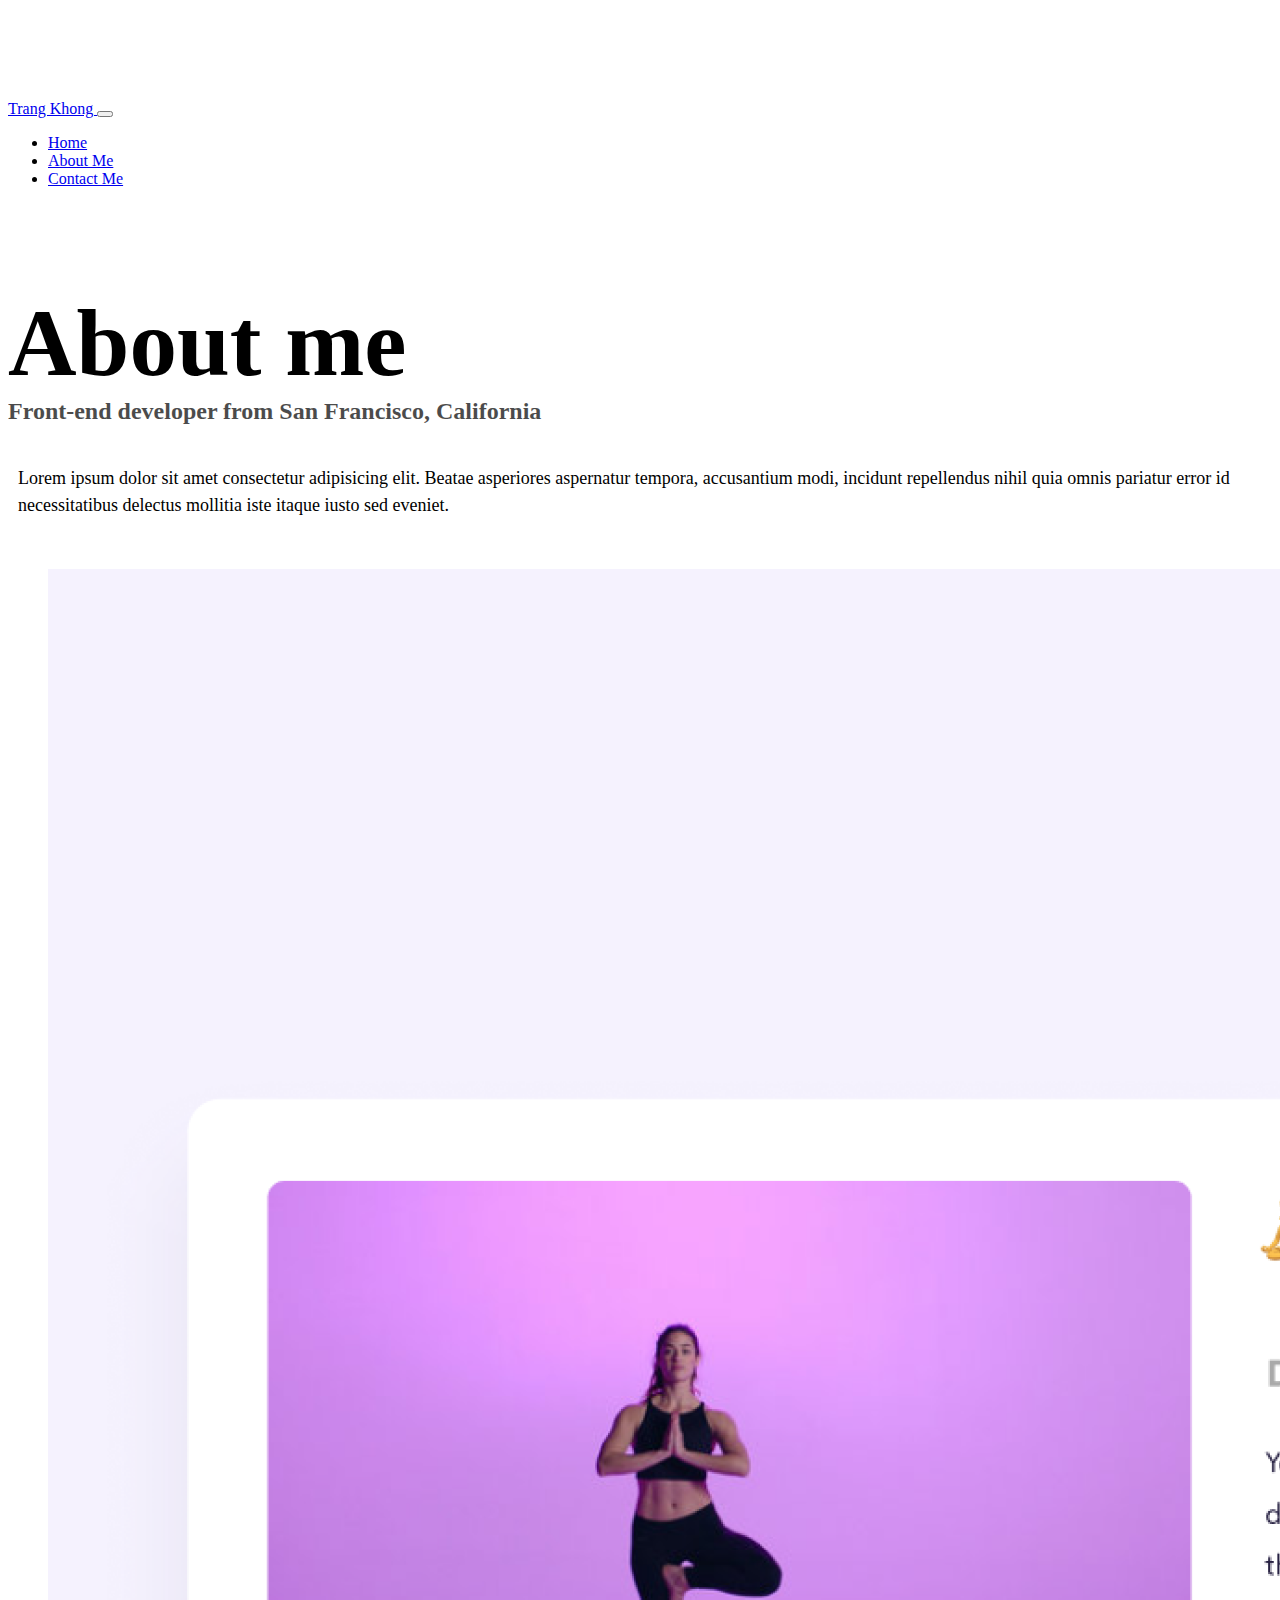
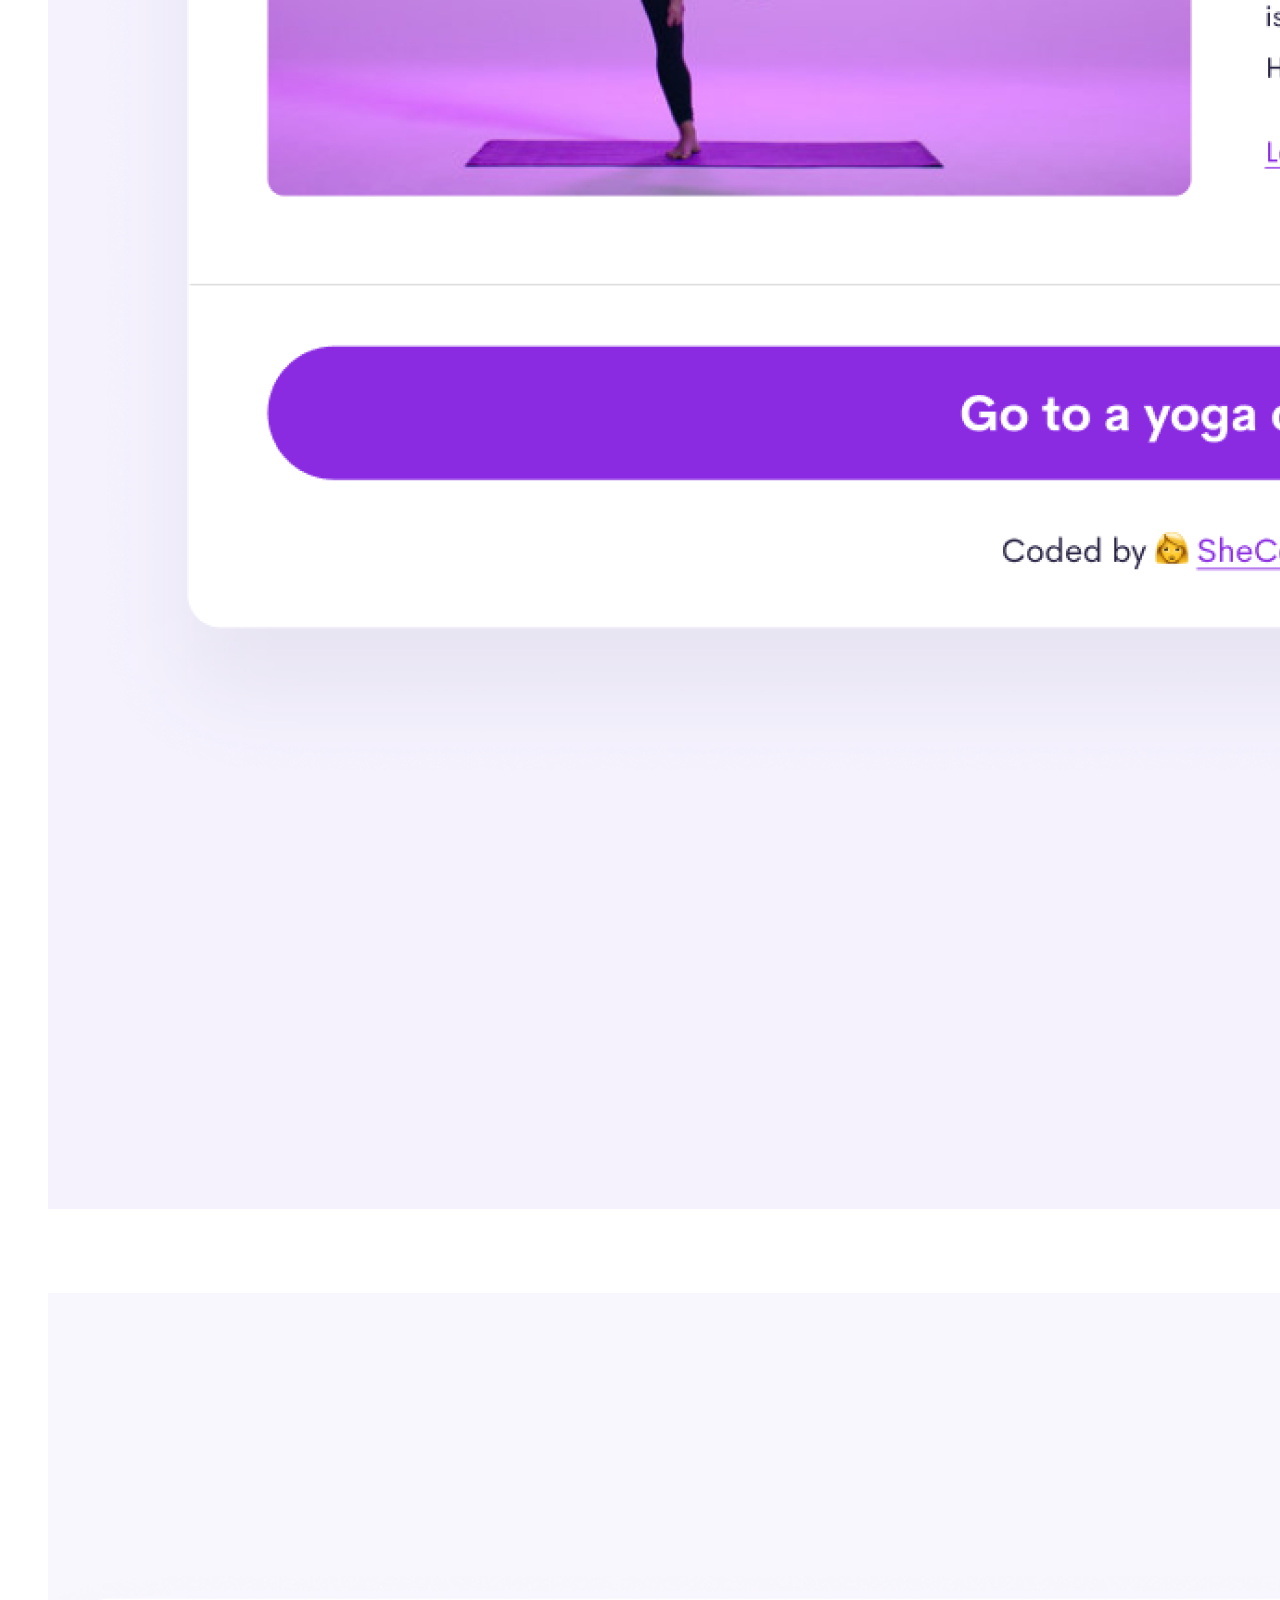
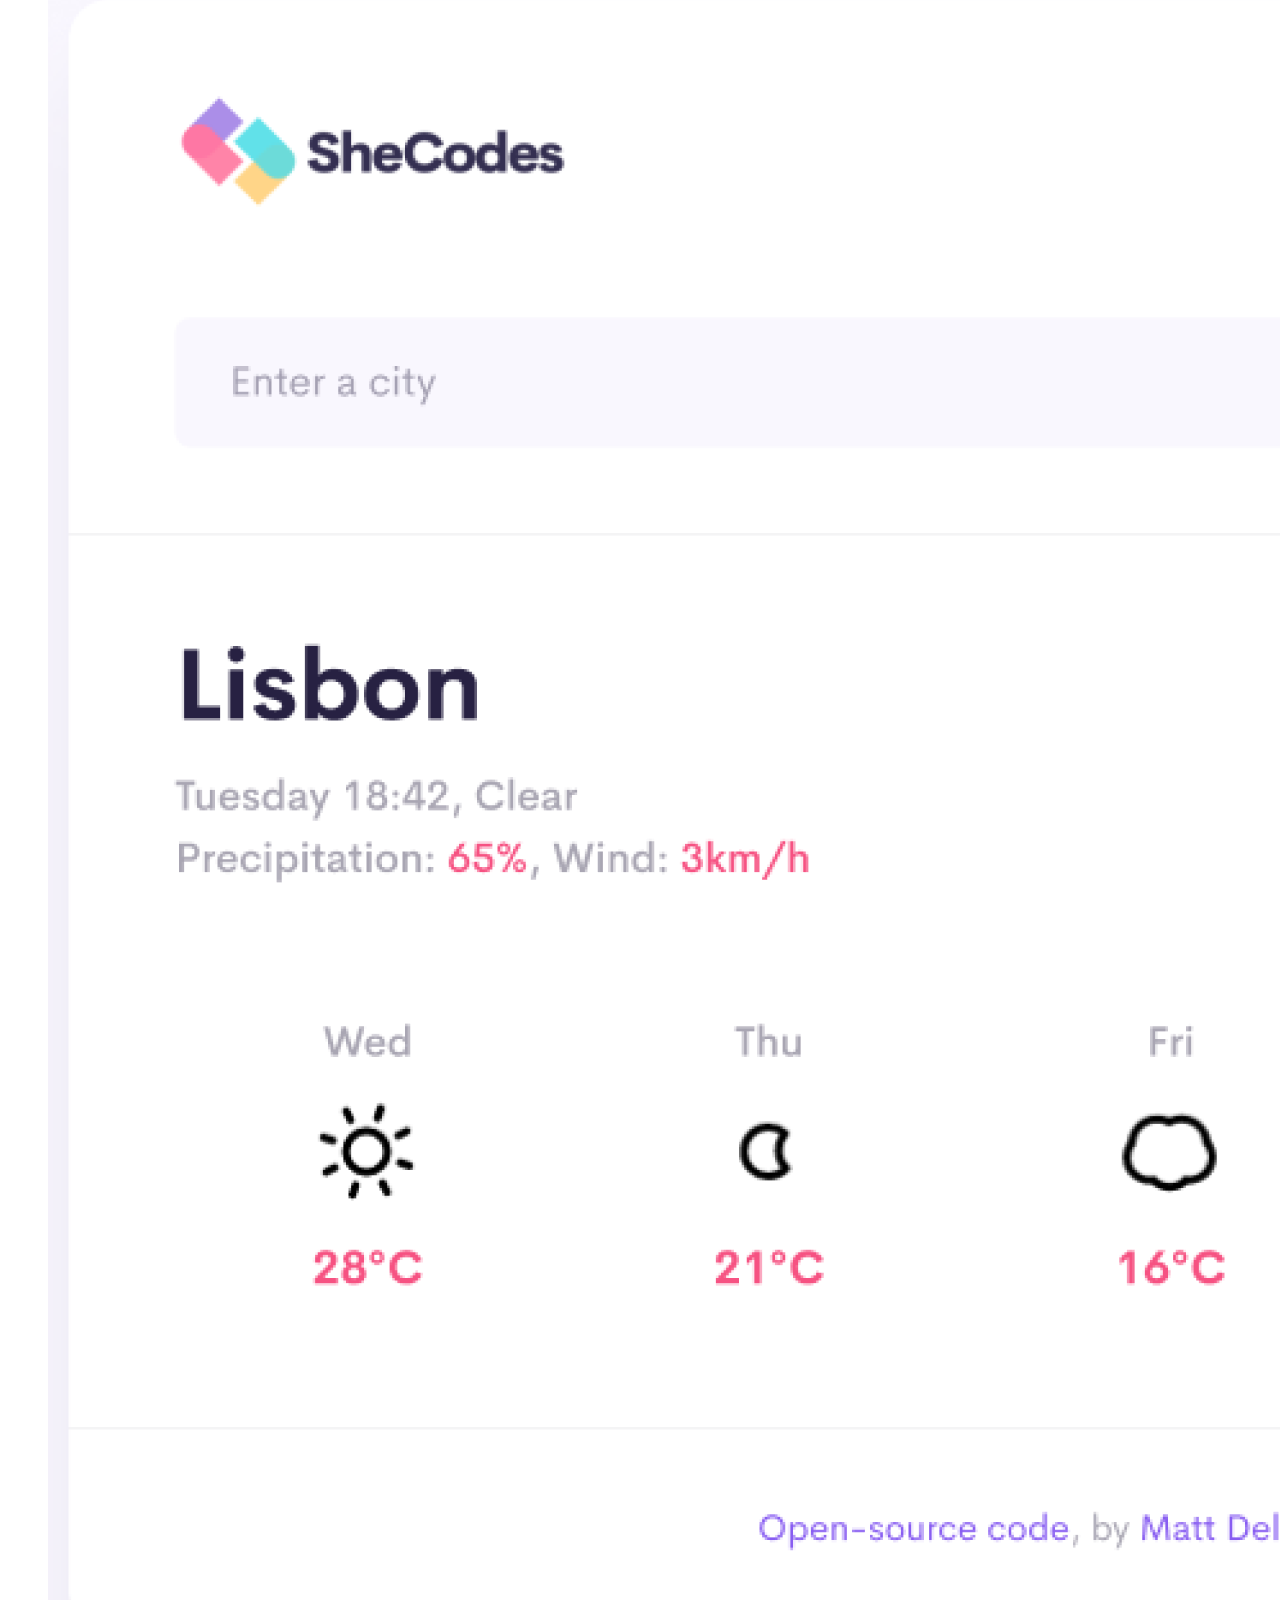
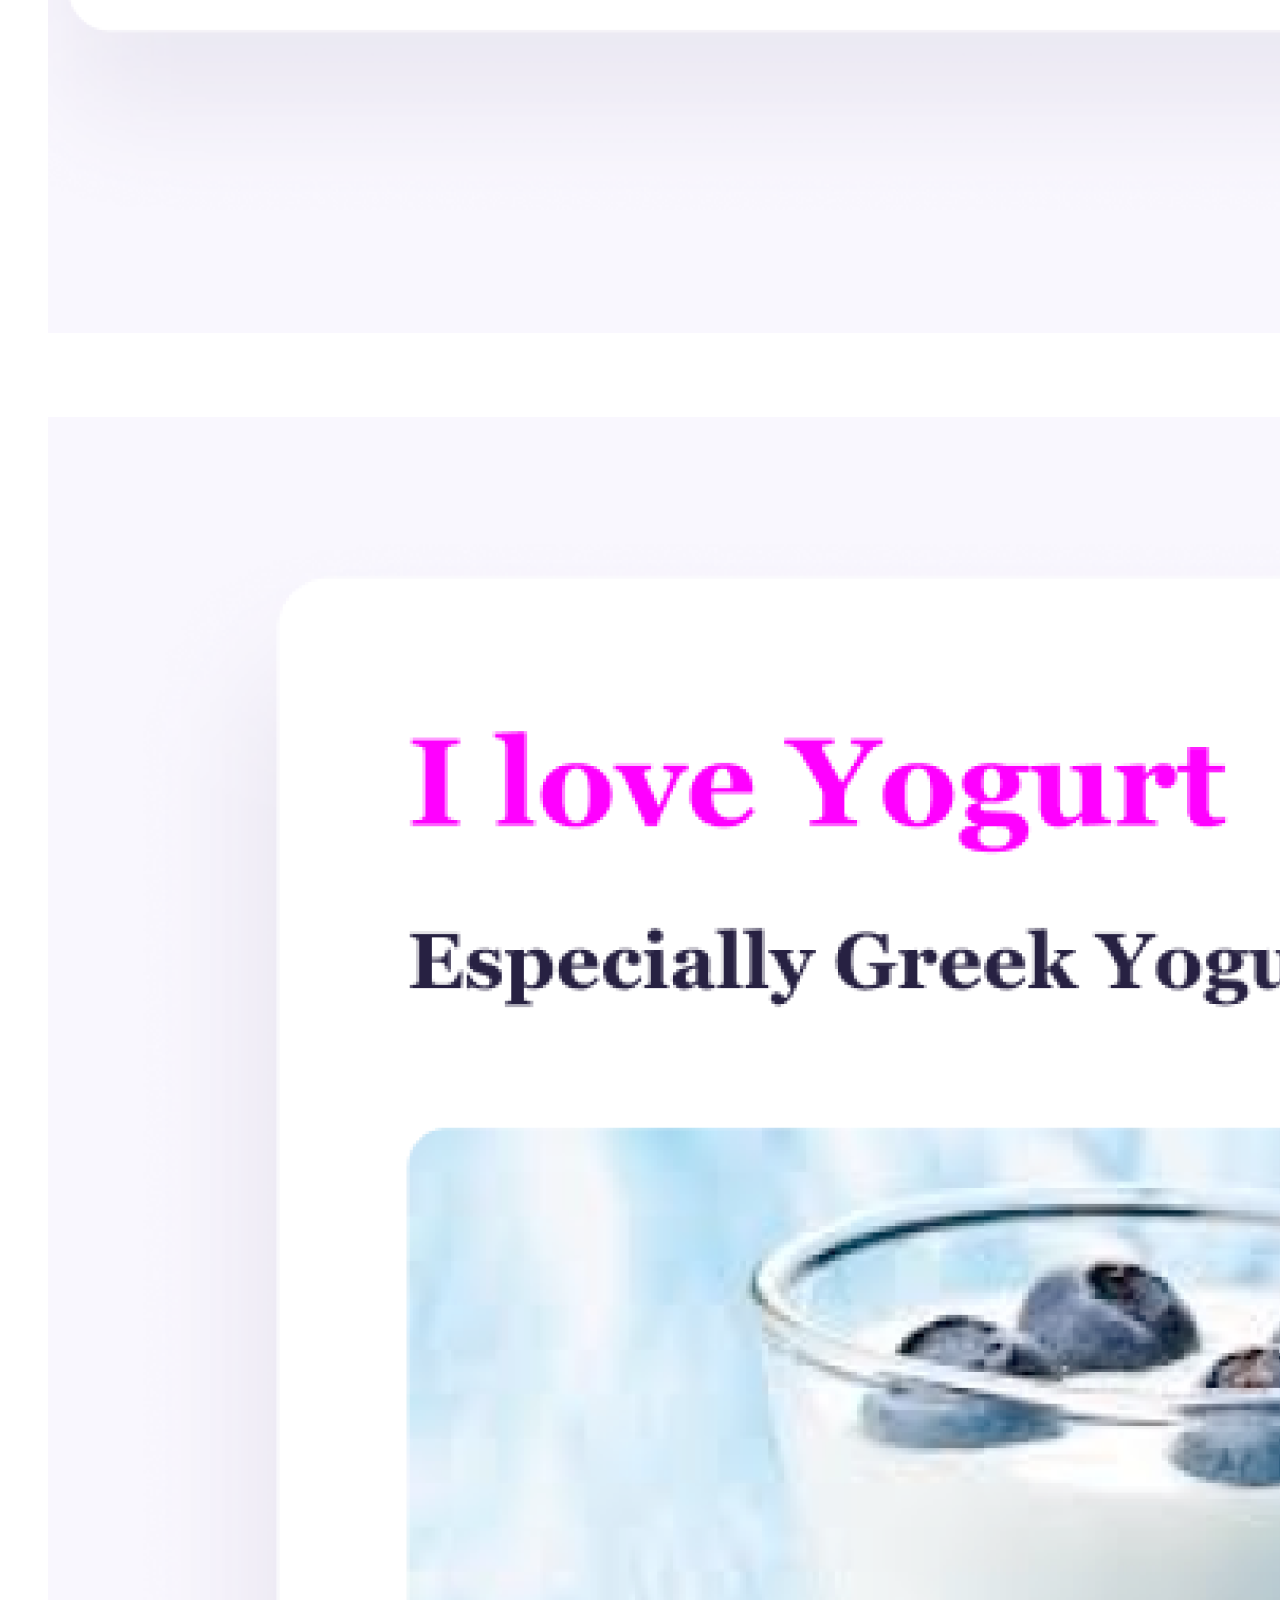
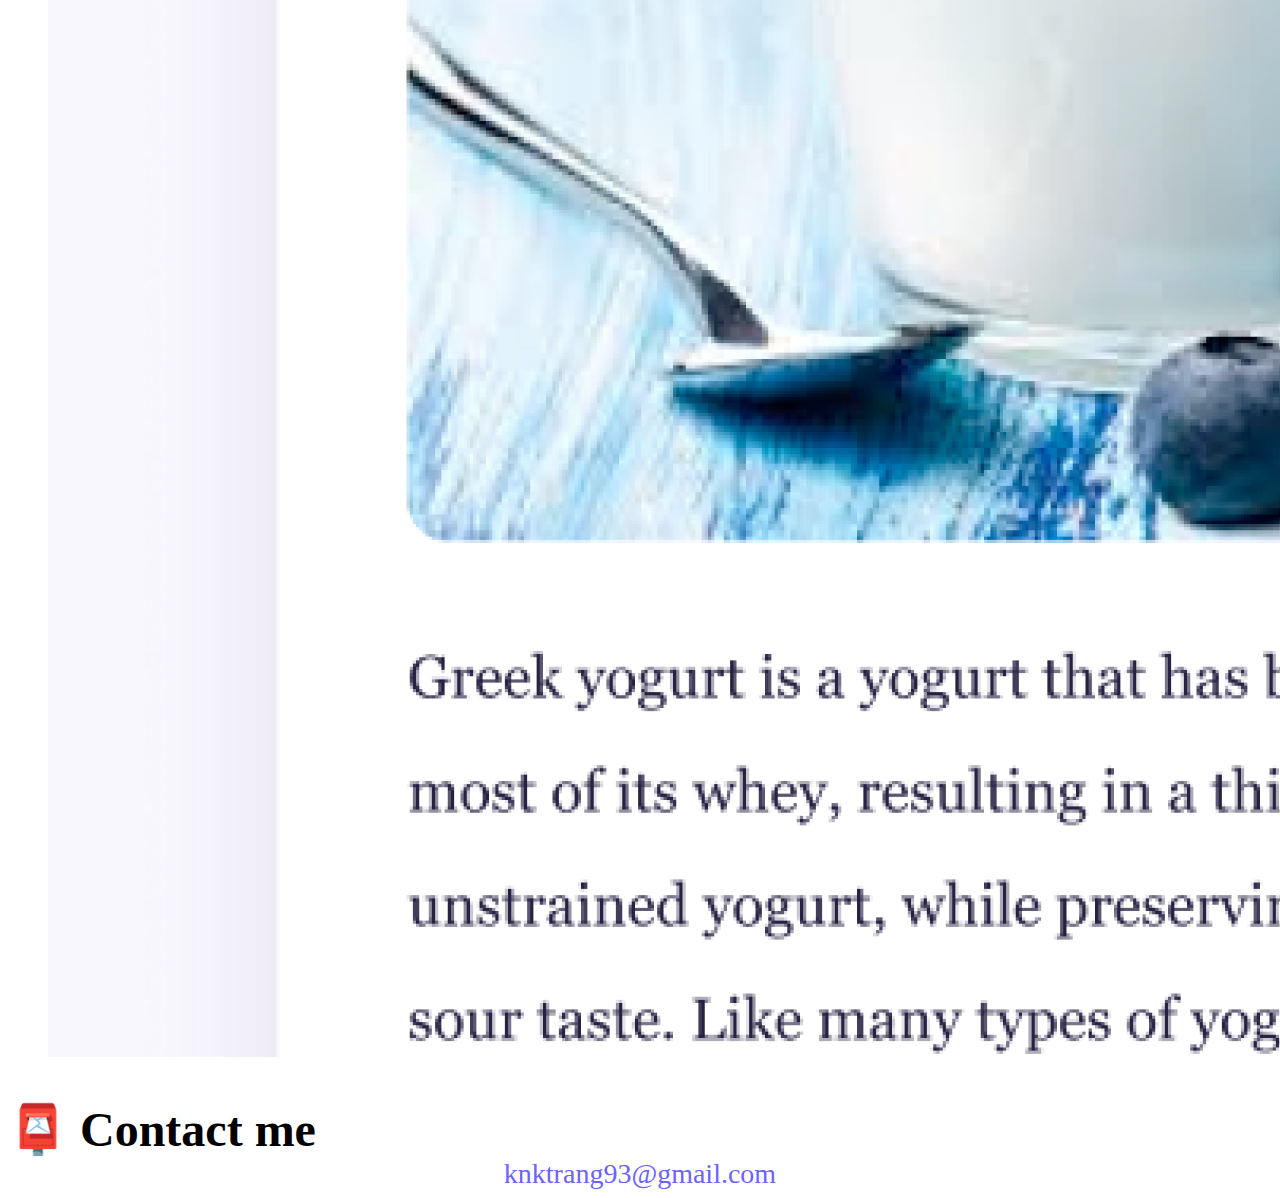
==== about.html @ 6a987bcb "SEO" ====
<!DOCTYPE html>
<html lang="en">
  <head>
    <meta charset="UTF-8" />
    <meta http-equiv="X-UA-Compatible" content="IE=edge" />
    <meta name="viewport" content="width=device-width, initial-scale=1.0" />
    <title>About me</title>
    <link
      href="https://cdn.jsdelivr.net/npm/bootstrap@5.0.0-beta2/dist/css/bootstrap.min.css"
      rel="stylesheet"
      integrity="sha384-BmbxuPwQa2lc/FVzBcNJ7UAyJxM6wuqIj61tLrc4wSX0szH/Ev+nYRRuWlolflfl"
      crossorigin="anonymous"
    />
    <script
      src="https://cdn.jsdelivr.net/npm/bootstrap@5.0.0-beta2/dist/js/bootstrap.bundle.min.js"
      integrity="sha384-b5kHyXgcpbZJO/tY9Ul7kGkf1S0CWuKcCD38l8YkeH8z8QjE0GmW1gYU5S9FOnJ0"
      crossorigin="anonymous"
    ></script>
    <link rel="stylesheet" href="styles.css" />
  </head>
  <body>
    <div>
      <nav
        class="navbar navbar-expand-lg navbar-light bg-light fixed-top"
        id="menu"
      >
        <div class="container-fluid">
          <a class="navbar-brand" href="index.html"> Trang Khong </a>
          <button
            class="navbar-toggler"
            type="button"
            data-bs-toggle="collapse"
            data-bs-target="#navbarNav"
            aria-controls="navbarNav"
            aria-expanded="false"
            aria-label="Toggle navigation"
          >
            <span class="navbar-toggler-icon"></span>
          </button>
          <div class="collapse navbar-collapse" id="navbarNav">
            <ul class="navbar-nav">
              <li class="nav-item">
                <a class="nav-link" aria-current="page" href="index.html"
                  >Home</a
                >
              </li>
              <li class="nav-item">
                <a
                  class="nav-link"
                  aria-current="page"
                  href="about.html
                "
                  >About Me</a
                >
              </li>
              <li class="nav-item">
                <a class="nav-link" aria-current="page" href="about.html#email"
                  >Contact Me</a
                >
              </li>
            </ul>
          </div>
        </div>
      </nav>
    </div>

    <div class="body">
      <h1 class="text-center">About me</h1>
      <h3 class="text-center">
        Front-end developer from San Francisco, California
      </h3>
      <div id="content">
        <p class="text-center" styles="margin: 50px;">
          Lorem ipsum dolor sit amet consectetur adipisicing elit. Beatae
          asperiores aspernatur tempora, accusantium modi, incidunt repellendus
          nihil quia omnis pariatur error id necessitatibus delectus mollitia
          iste itaque iusto sed eveniet.
        </p>
    </div class="container">
      <div class="row" id="about-me-pics">
          <div class="col-sm-4">
          <img
          class=" img-fluid rounded shadow-sm p-2 border" style="margin:40px" src="imgs/yoga.png" alt="yoga"/>
        </div>
        <div class="col-sm-4">
          <img class="img-fluid rounded shadow-sm p-2 border" style="margin:40px" src="imgs/weather.png" alt="weather"/>
        </div>
        <div class="col-sm-4">
          <img class="img-fluid rounded shadow-sm p-2 border" style="margin:40px" src="imgs/yogurt.png" alt="yogurt"/>
        </div>
          <h2 id="email" class="text-center">📮 Contact me</h2>
          <a id="mail-to" href="Mailto:knktrang93@gmail.com">knktrang93@gmail.com</a>
      </div>
    </div>
  </body>
</html>
---- styles.css ----
:root {
  --primary-color: #6c63ff;
  --secondary-color: #f5f2fe;
  --box-shadow: 0 5px 10px rgba(0, 0, 0, 0.3);
}

body {
  margin-top: 100px;
}

@media (max-width: 320px) {
  h1 {
    font-size: 60%;
  }
}

h2 {
  font-size: 48px;
  margin: 0;
}
h1 {
  font-size: 95px;
  margin: 0px;
}

h3 {
  font-size: 24px;
  opacity: 0.7;
  margin: 0;
}

.info {
  display: flex;
  margin-top: 40px;
  justify-content: center;
}
#contact {
  text-decoration: none;
  margin: 20px;
  margin-bottom: 50px;
  border-radius: 4px;
  padding: 20px 15px;
  background-color: var(--primary-color);
  color: var(--secondary-color);
  box-shadow: var(--box-shadow);
}
#about {
  text-decoration: none;
  margin: 20px;
  margin-bottom: 50px;
  border-radius: 4px;
  border: 1px solid var(--primary-color);
  padding: 20px 15px;
  background-color: white;
  color: var(--primary-color);
}
#content {
  display: flex;
  margin-top: 30px;
}

#content p {
  margin: 10px;
}

#mail-to {
  display: flex;
  justify-content: center;
  color: var(--primary-color);
  text-decoration: none;
  font-size: 28px;
}
#mail-to:hover {
  text-decoration: underline;
}
.body {
  margin-top: 100px;
}
p {
  font-size: 18px;
  line-height: 1.5;
}
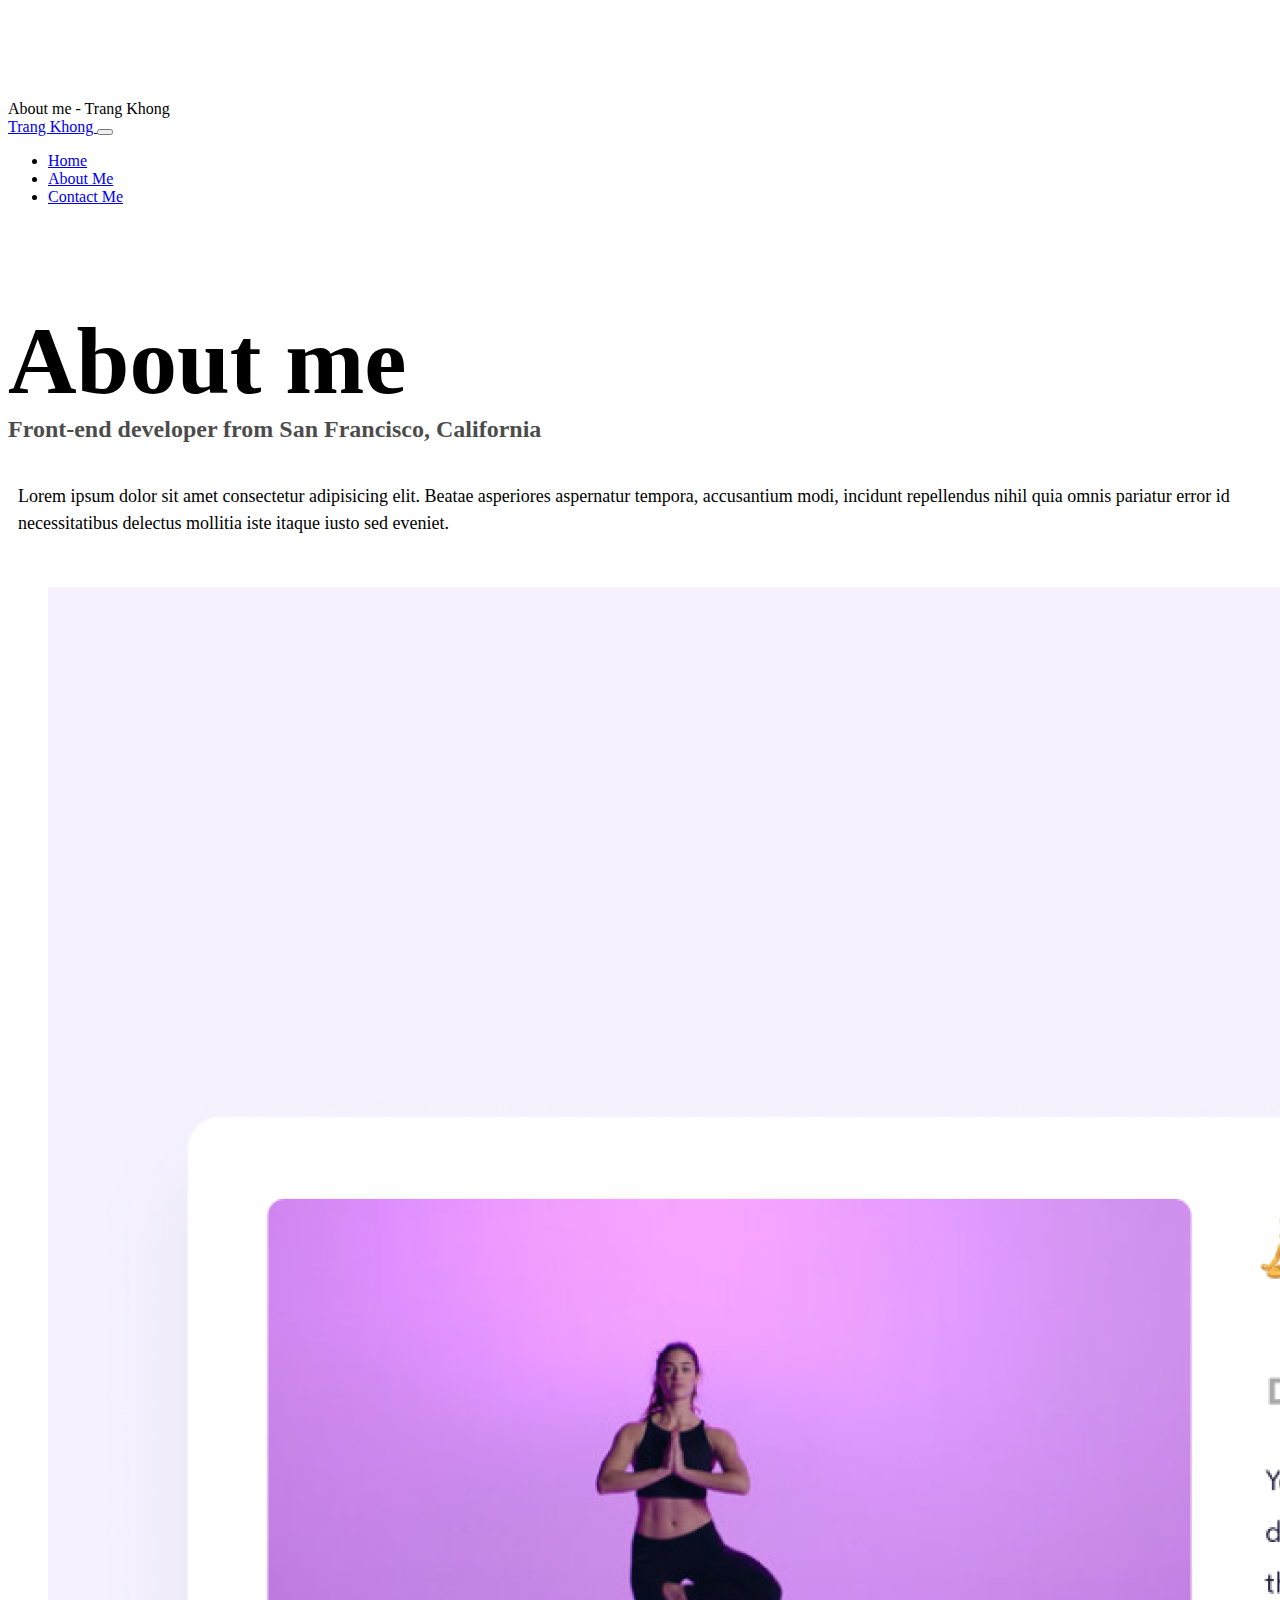
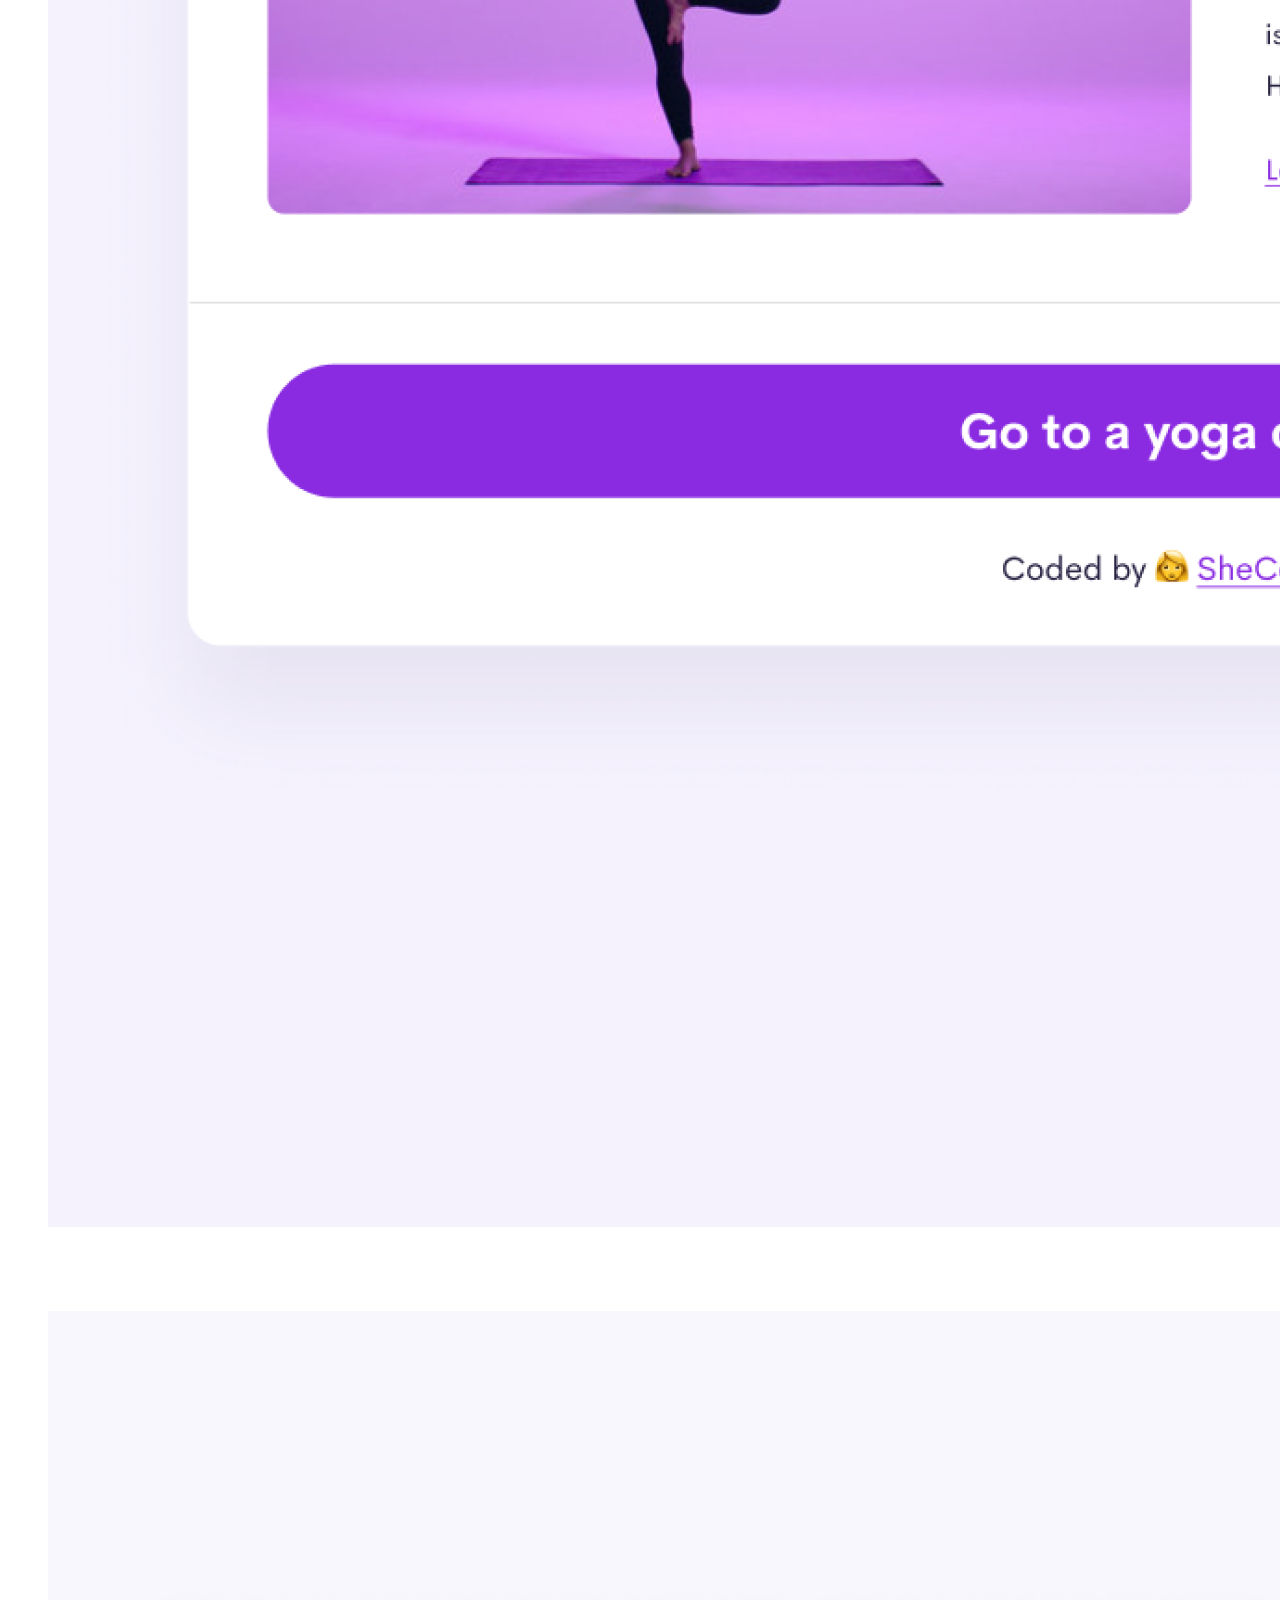
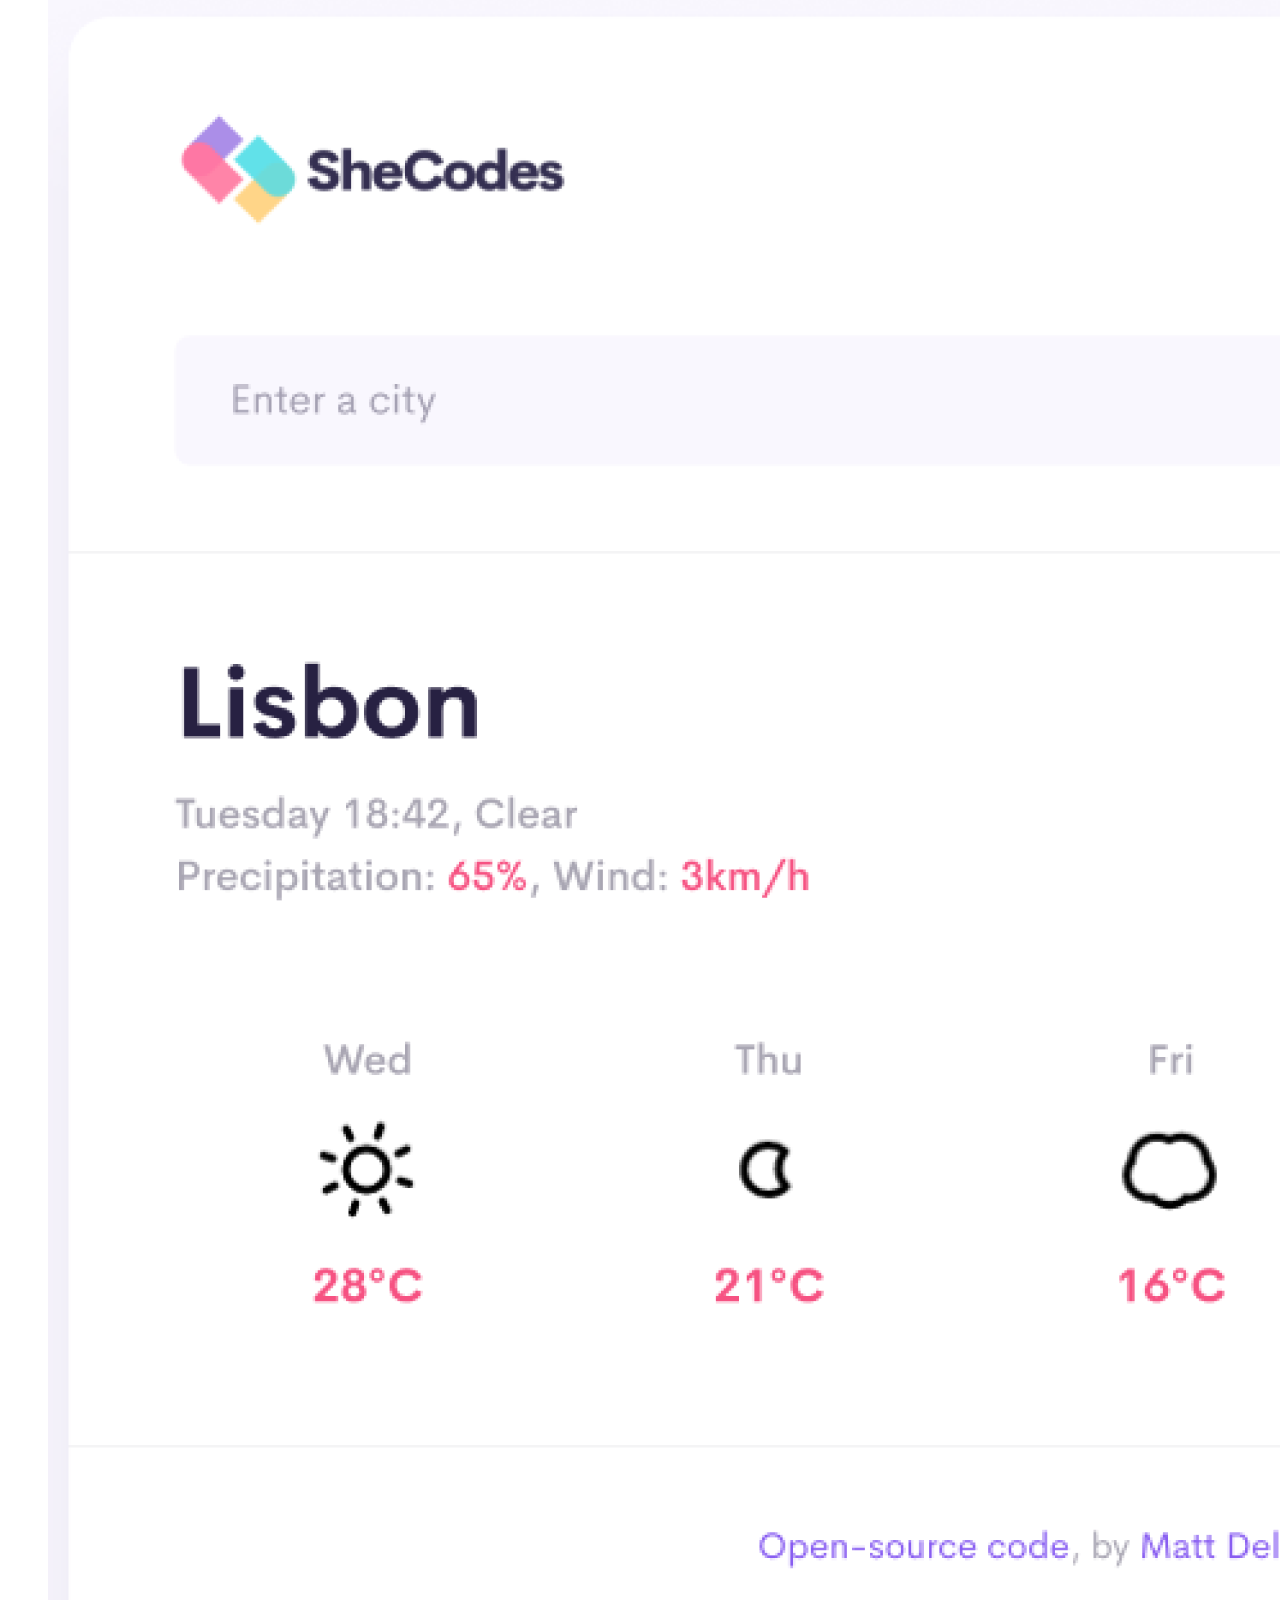
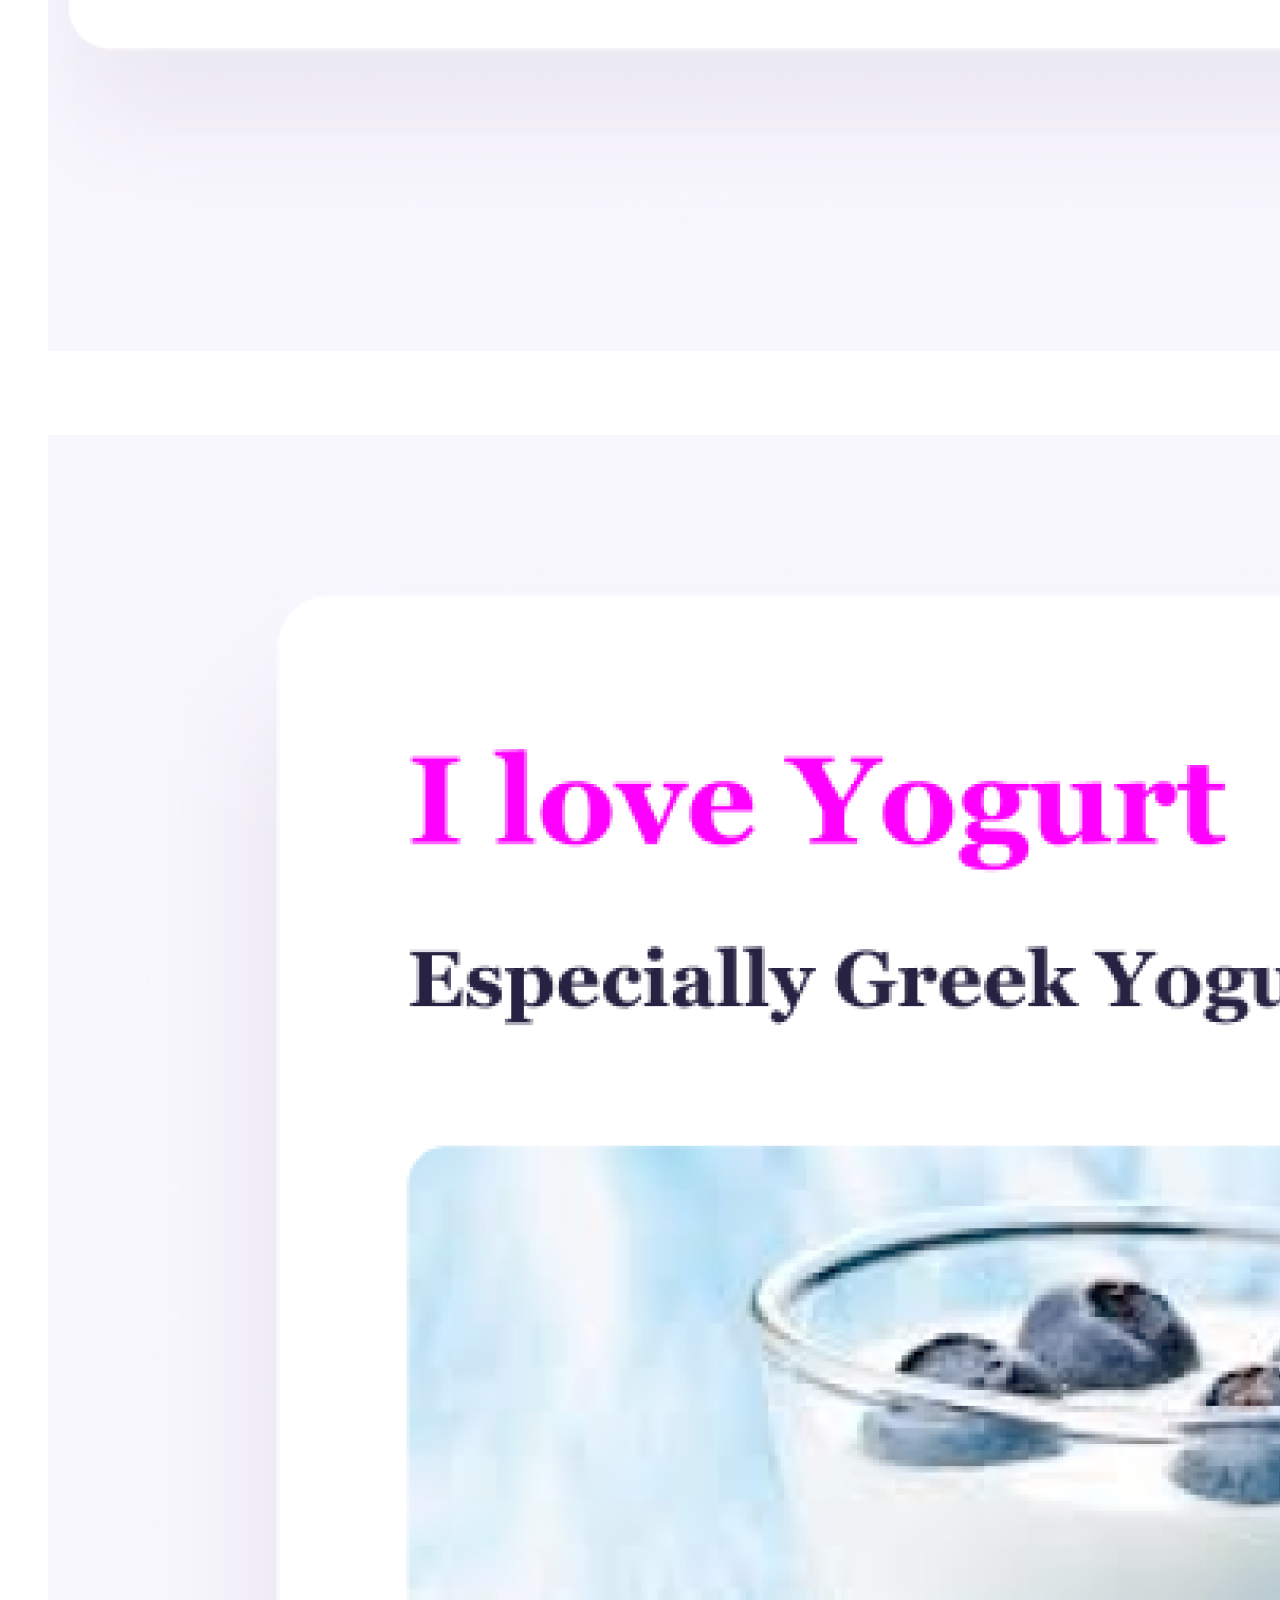
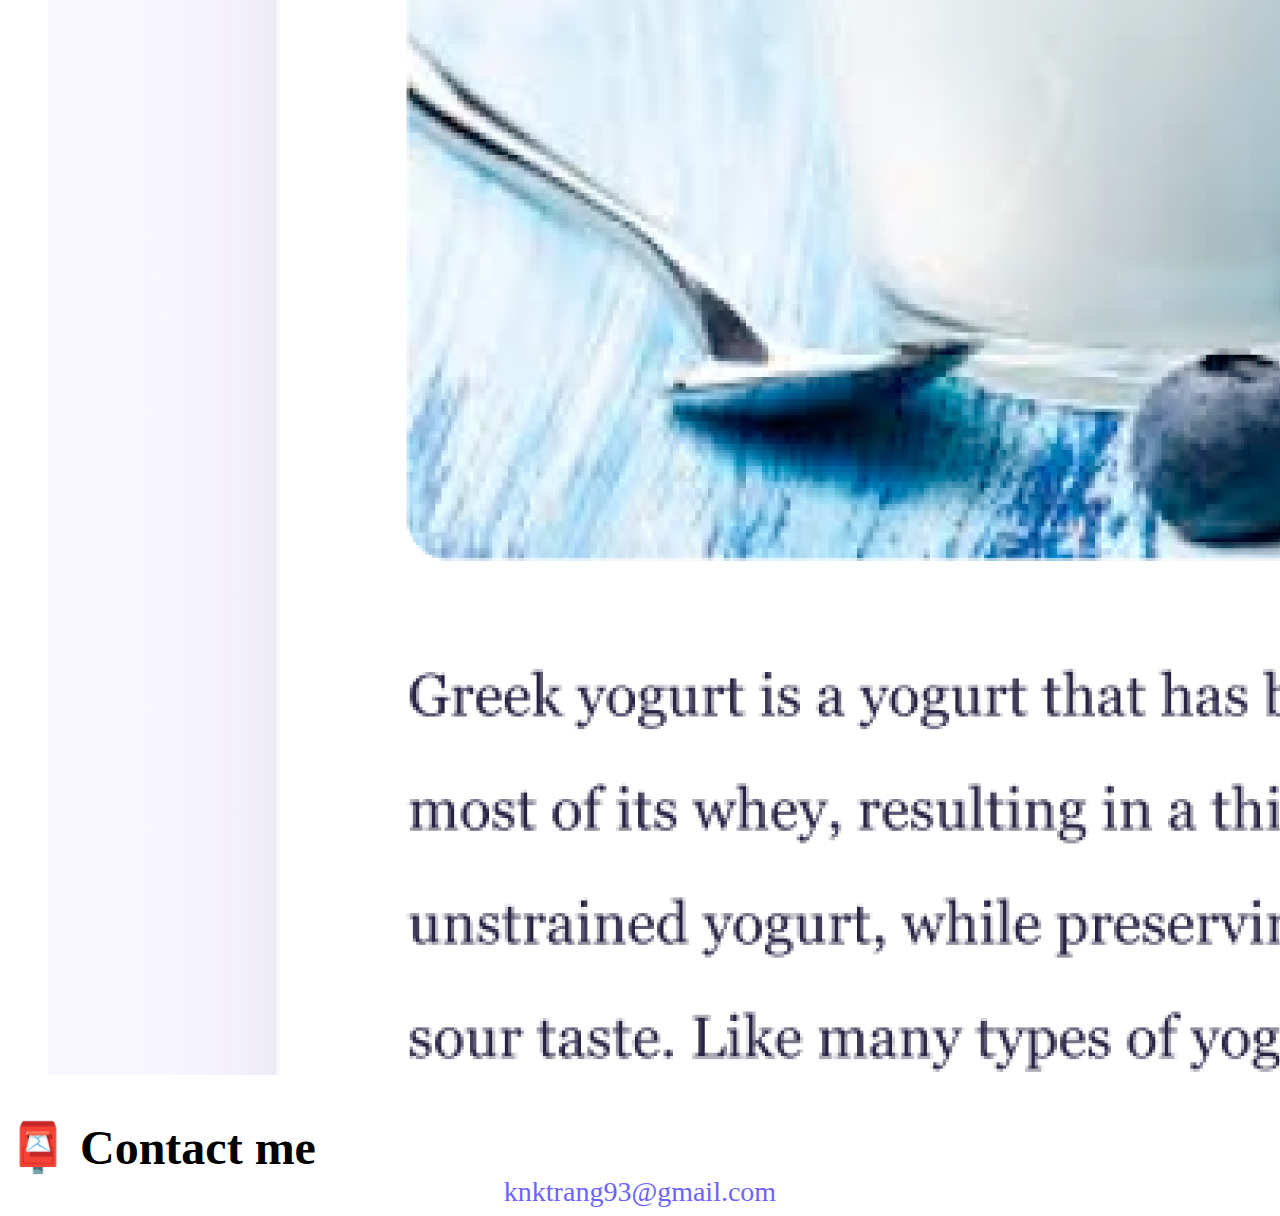
==== commit 9c099b11: "more SEO" ====
--- a/about.html
+++ b/about.html
@@ -4,7 +4,8 @@
     <meta charset="UTF-8" />
     <meta http-equiv="X-UA-Compatible" content="IE=edge" />
     <meta name="viewport" content="width=device-width, initial-scale=1.0" />
-    <title>About me</title>
+    <meta name="description" content="About Trang Khong, a front-end web developer based in California"
+    <title>About me - Trang Khong</title>
     <link
       href="https://cdn.jsdelivr.net/npm/bootstrap@5.0.0-beta2/dist/css/bootstrap.min.css"
       rel="stylesheet"
@@ -16,7 +17,7 @@
       integrity="sha384-b5kHyXgcpbZJO/tY9Ul7kGkf1S0CWuKcCD38l8YkeH8z8QjE0GmW1gYU5S9FOnJ0"
       crossorigin="anonymous"
     ></script>
-    <link rel="stylesheet" href="styles.css" />
+    <link rel="stylesheet" href="/styles.css" />
   </head>
   <body>
     <div>
@@ -25,7 +26,7 @@
         id="menu"
       >
         <div class="container-fluid">
-          <a class="navbar-brand" href="index.html"> Trang Khong </a>
+          <a class="navbar-brand" href="/index.html" title="Homepage"> Trang Khong </a>
           <button
             class="navbar-toggler"
             type="button"
@@ -40,21 +41,20 @@
           <div class="collapse navbar-collapse" id="navbarNav">
             <ul class="navbar-nav">
               <li class="nav-item">
-                <a class="nav-link" aria-current="page" href="index.html"
+                <a class="nav-link" aria-current="page" href="/index.html" title="Homepage"
                   >Home</a
                 >
               </li>
               <li class="nav-item">
                 <a
-                  class="nav-link"
+                  class="nav-link active"
                   aria-current="page"
-                  href="about.html
-                "
+                  href="/about.html" title="About Trang Khong"
                   >About Me</a
                 >
               </li>
               <li class="nav-item">
-                <a class="nav-link" aria-current="page" href="about.html#email"
+                <a class="nav-link" aria-current="page" href="/about.html#email" title="Contact Trang Khong"
                   >Contact Me</a
                 >
               </li>
@@ -80,13 +80,13 @@
       <div class="row" id="about-me-pics">
           <div class="col-sm-4">
           <img
-          class=" img-fluid rounded shadow-sm p-2 border" style="margin:40px" src="imgs/yoga.png" alt="yoga"/>
+          class=" img-fluid rounded shadow-sm p-2 border" style="margin:40px" src="/imgs/yoga.png" alt="yoga project"/>
         </div>
         <div class="col-sm-4">
-          <img class="img-fluid rounded shadow-sm p-2 border" style="margin:40px" src="imgs/weather.png" alt="weather"/>
+          <img class="img-fluid rounded shadow-sm p-2 border" style="margin:40px" src="/imgs/weather.png" alt="weather project"/>
         </div>
         <div class="col-sm-4">
-          <img class="img-fluid rounded shadow-sm p-2 border" style="margin:40px" src="imgs/yogurt.png" alt="yogurt"/>
+          <img class="img-fluid rounded shadow-sm p-2 border" style="margin:40px" src="/imgs/yogurt.png" alt="yogurt project"/>
         </div>
           <h2 id="email" class="text-center">📮 Contact me</h2>
           <a id="mail-to" href="Mailto:knktrang93@gmail.com">knktrang93@gmail.com</a>
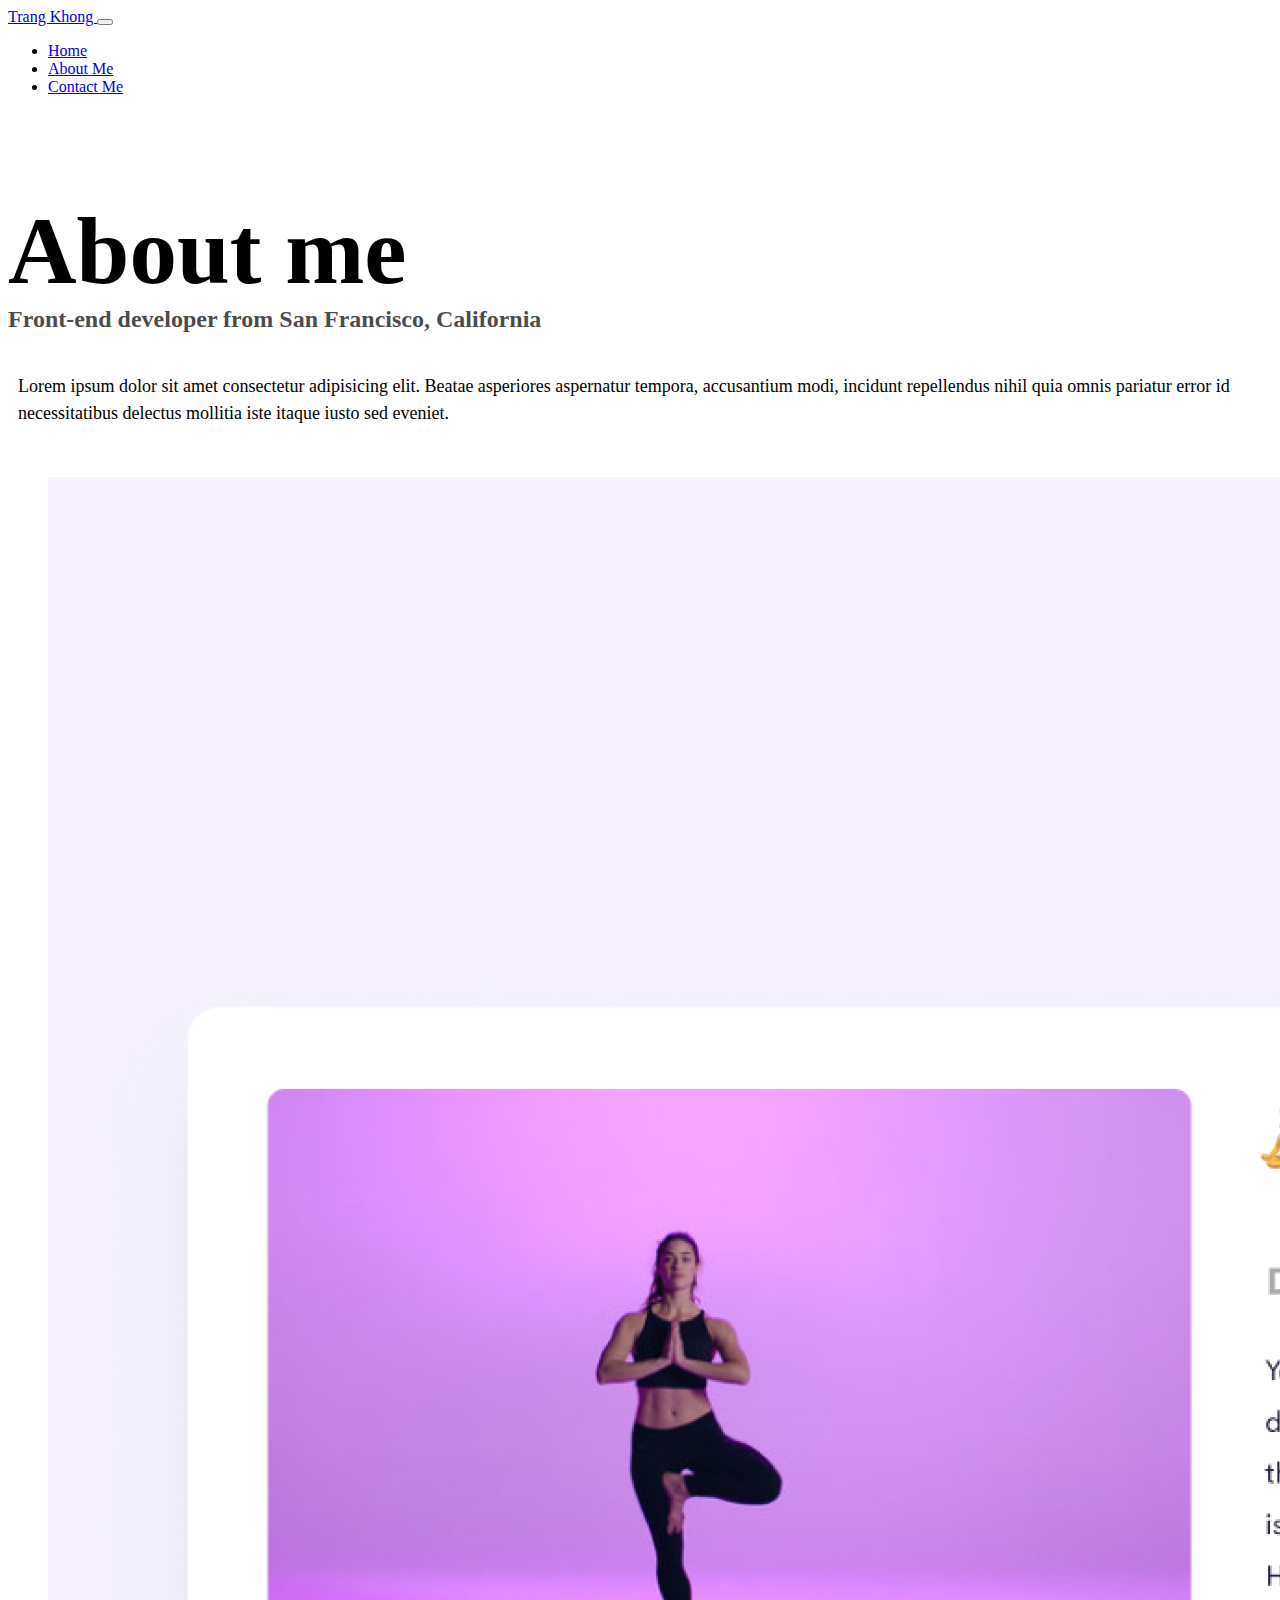
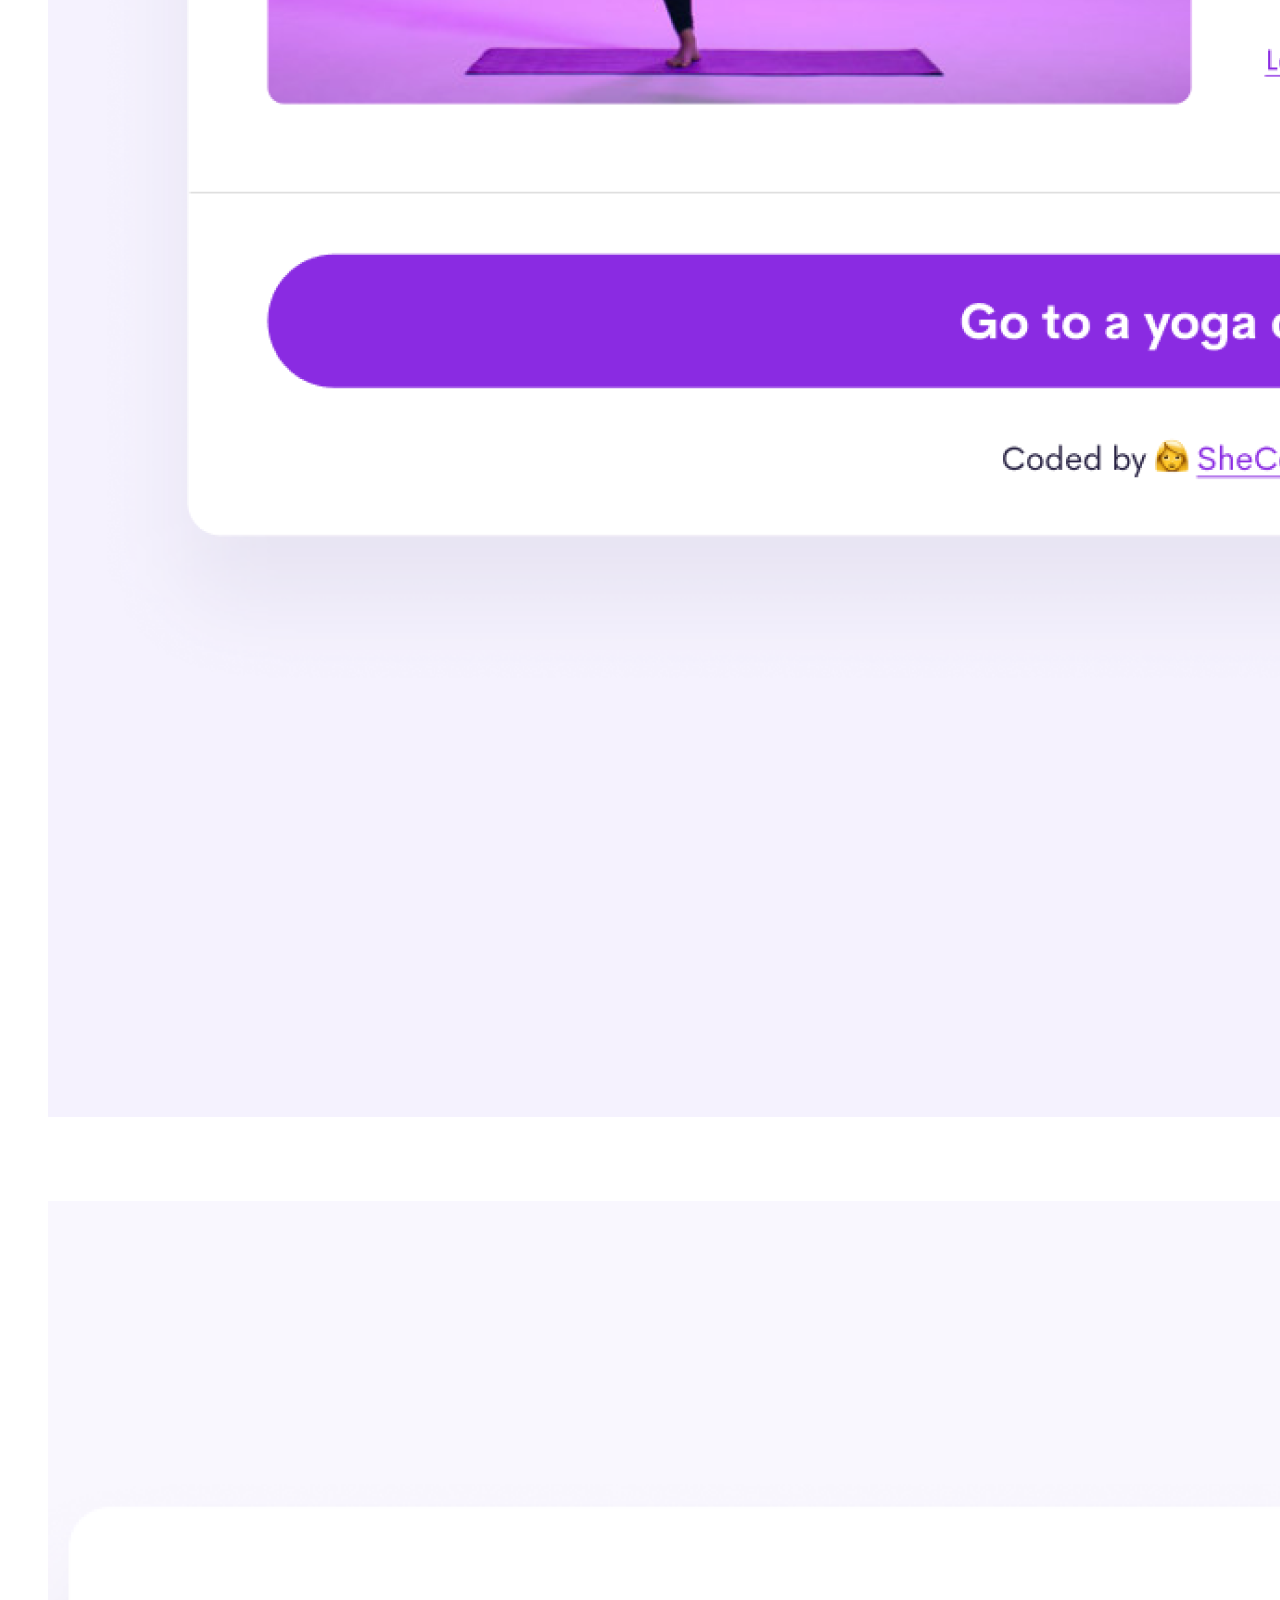
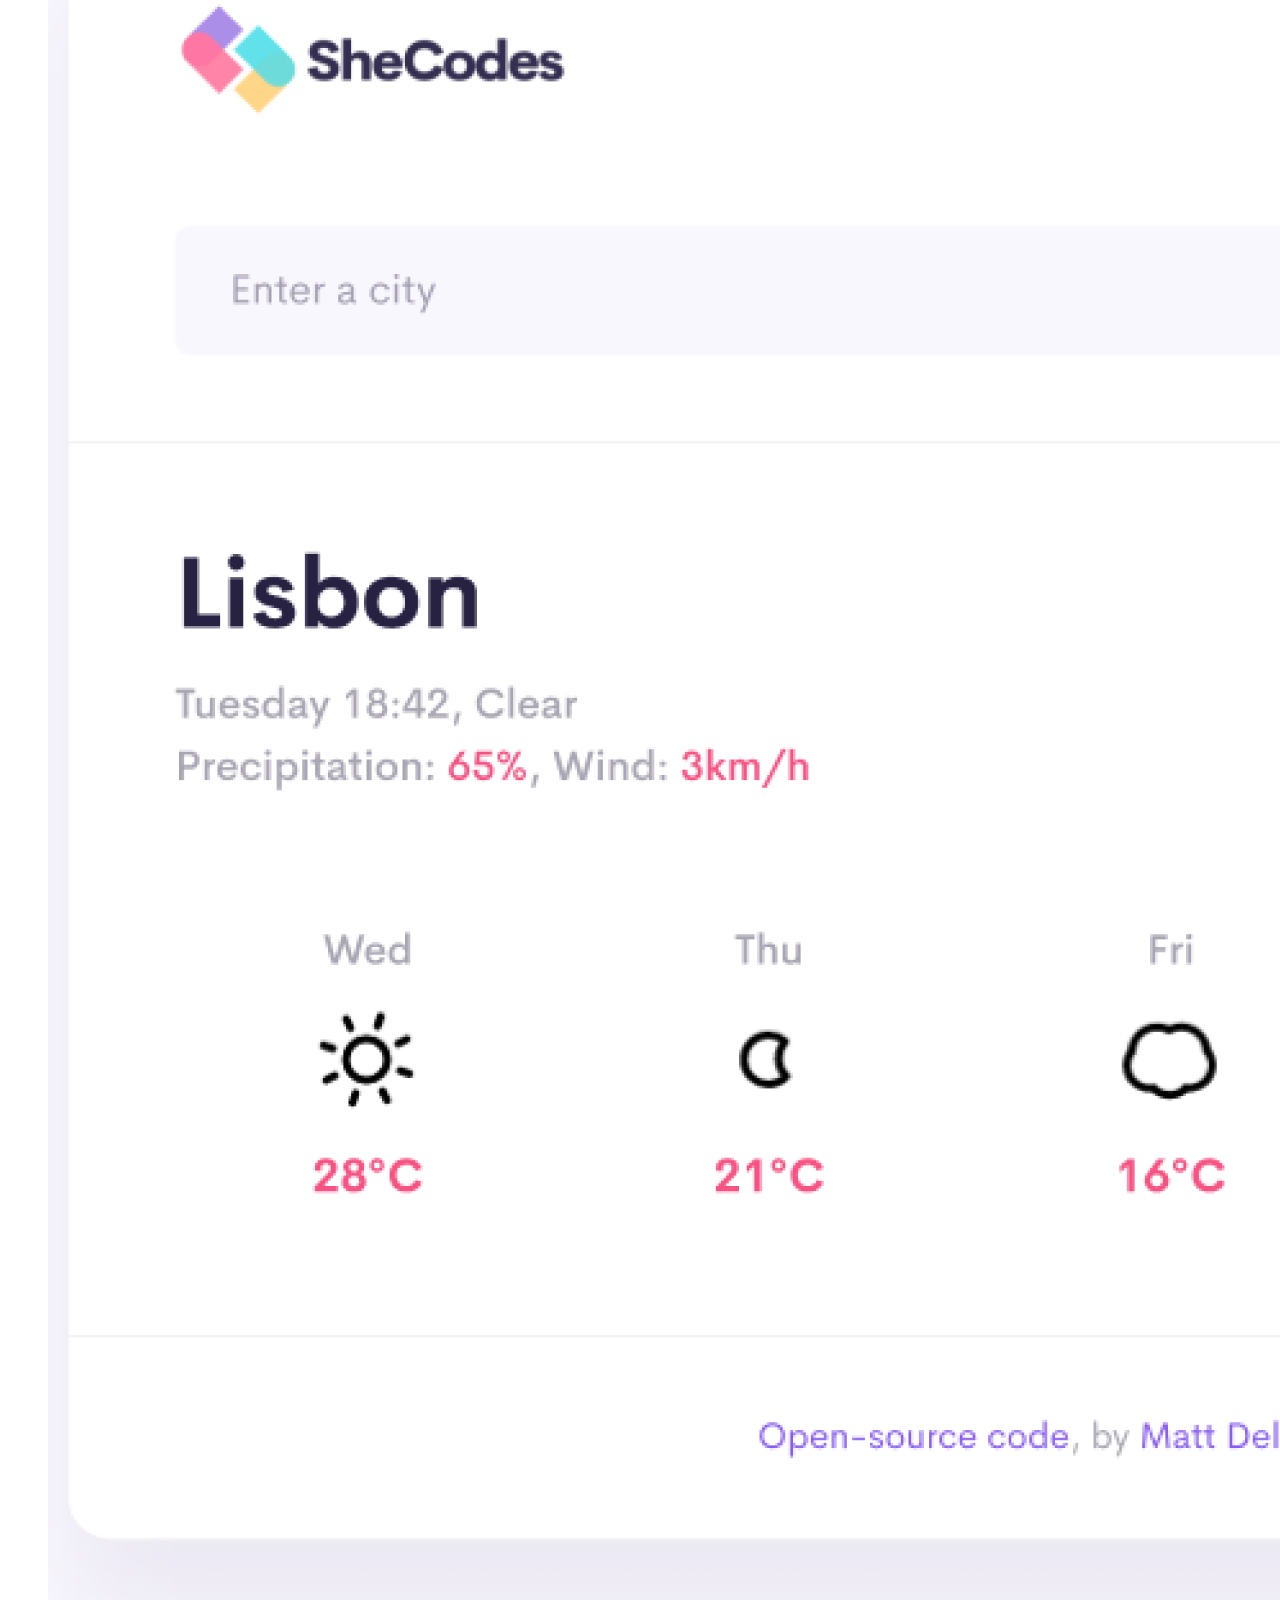
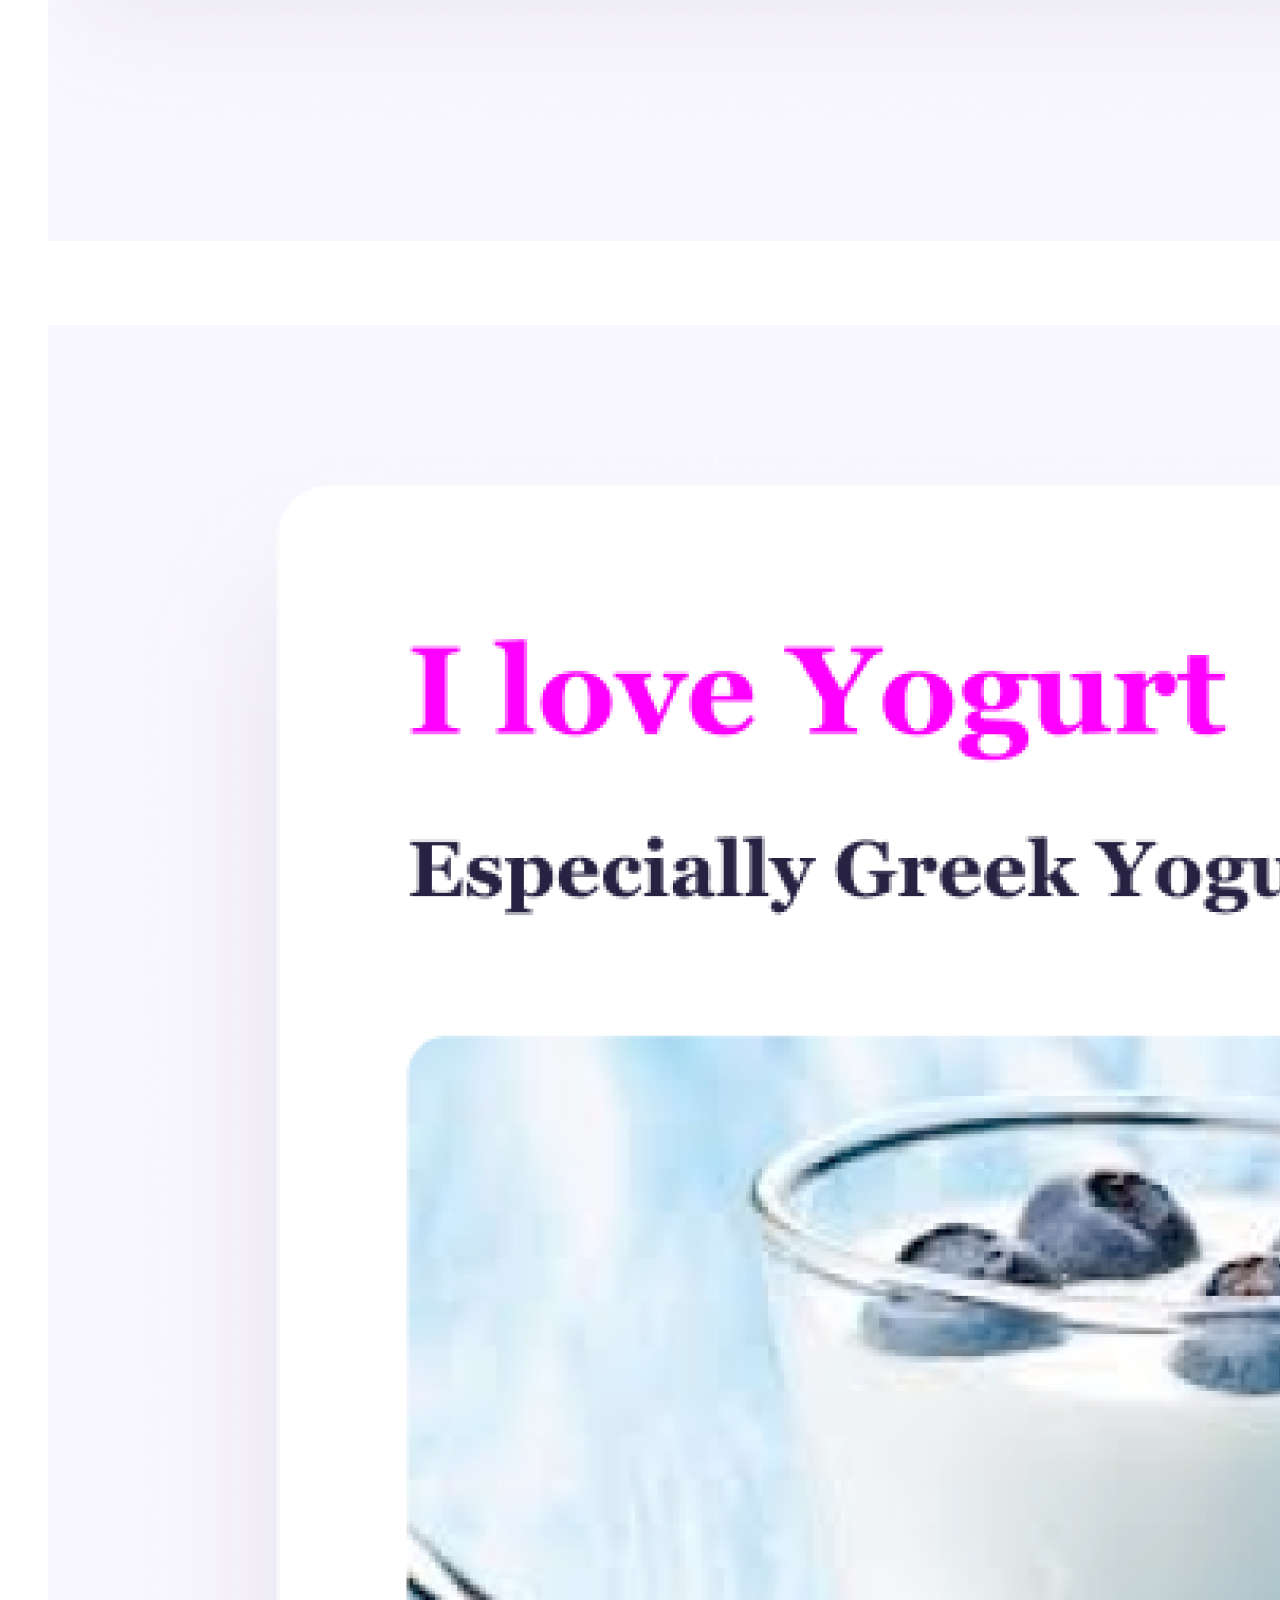
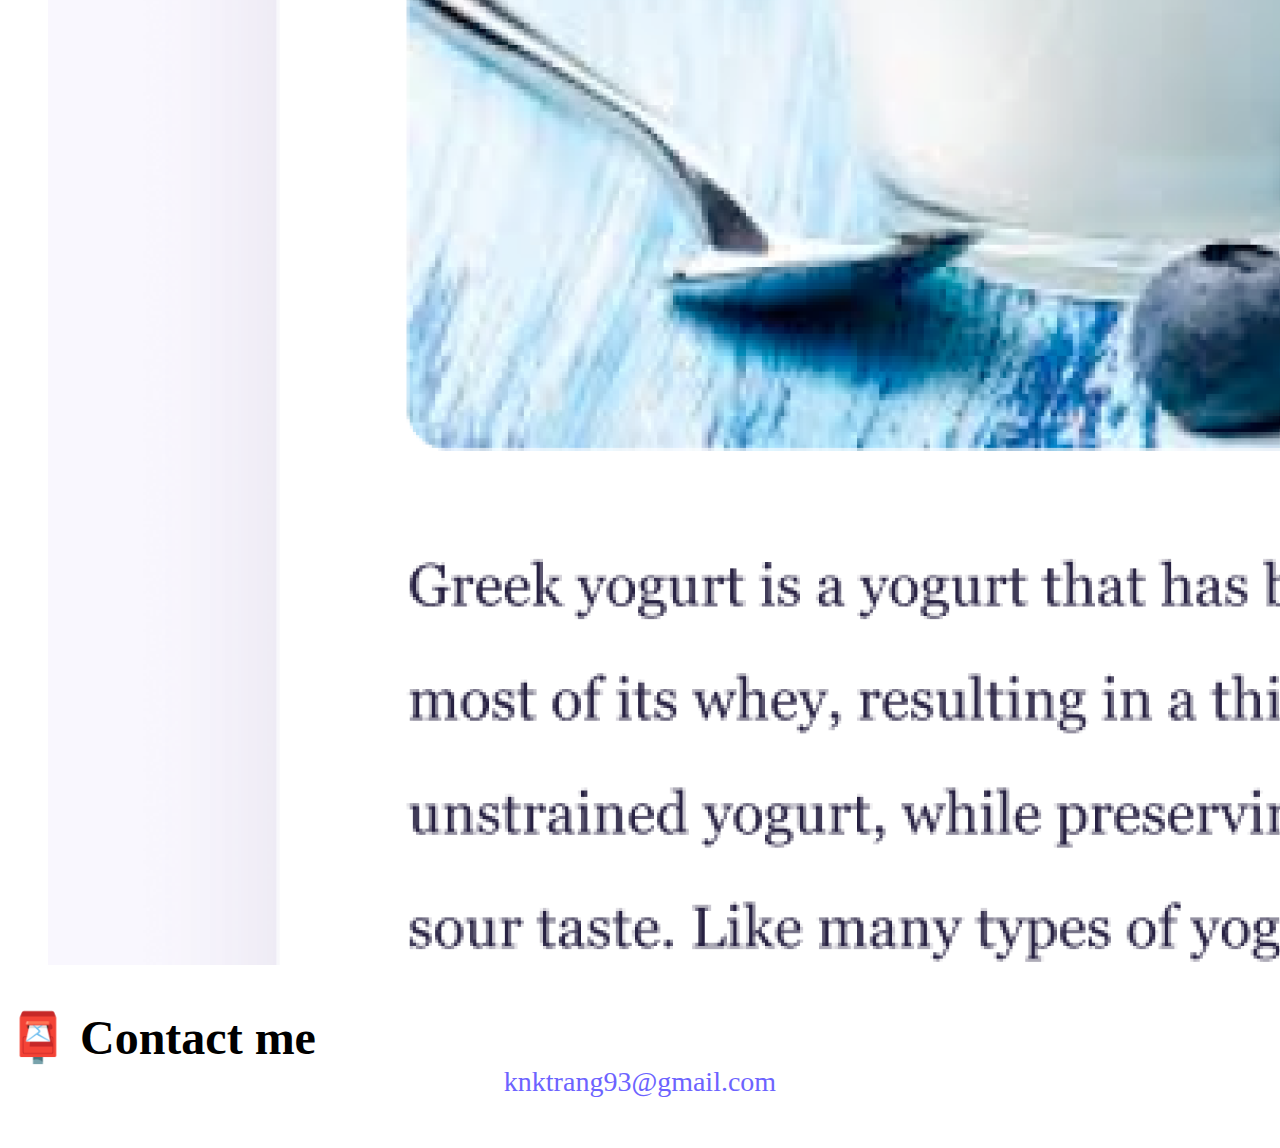
==== commit 13f88ac2: "SEO" ====
--- a/about.html
+++ b/about.html
@@ -4,7 +4,7 @@
     <meta charset="UTF-8" />
     <meta http-equiv="X-UA-Compatible" content="IE=edge" />
     <meta name="viewport" content="width=device-width, initial-scale=1.0" />
-    <meta name="description" content="About Trang Khong, a front-end web developer based in California"
+    <meta name="description" content="About Trang Khong, a front-end web developer based in California">
     <title>About me - Trang Khong</title>
     <link
       href="https://cdn.jsdelivr.net/npm/bootstrap@5.0.0-beta2/dist/css/bootstrap.min.css"
@@ -89,7 +89,7 @@
           <img class="img-fluid rounded shadow-sm p-2 border" style="margin:40px" src="/imgs/yogurt.png" alt="yogurt project"/>
         </div>
           <h2 id="email" class="text-center">📮 Contact me</h2>
-          <a id="mail-to" href="Mailto:knktrang93@gmail.com">knktrang93@gmail.com</a>
+          <a id="mail-to" class="text-center" href="Mailto:knktrang93@gmail.com" style="margin-bottom: 50px;">knktrang93@gmail.com</a>
       </div>
     </div>
   </body>
--- a/styles.css
+++ b/styles.css
@@ -5,13 +5,7 @@
 }
 
 body {
-  margin-top: 100px;
-}
-
-@media (max-width: 320px) {
-  h1 {
-    font-size: 60%;
-  }
+  margin-top: 100px 0;
 }
 
 h2 {
@@ -80,3 +74,24 @@
   font-size: 18px;
   line-height: 1.5;
 }
+
+@media (max-width: 900px) {
+  h1 {
+    font-size: 48px;
+    line-height: 1.5;
+  }
+
+  h2 {
+    font-size: 32px;
+    text-align: center;
+  }
+
+  p {
+    text-align: center;
+  }
+
+  .center {
+    display: flex;
+    justify-content: center;
+  }
+}
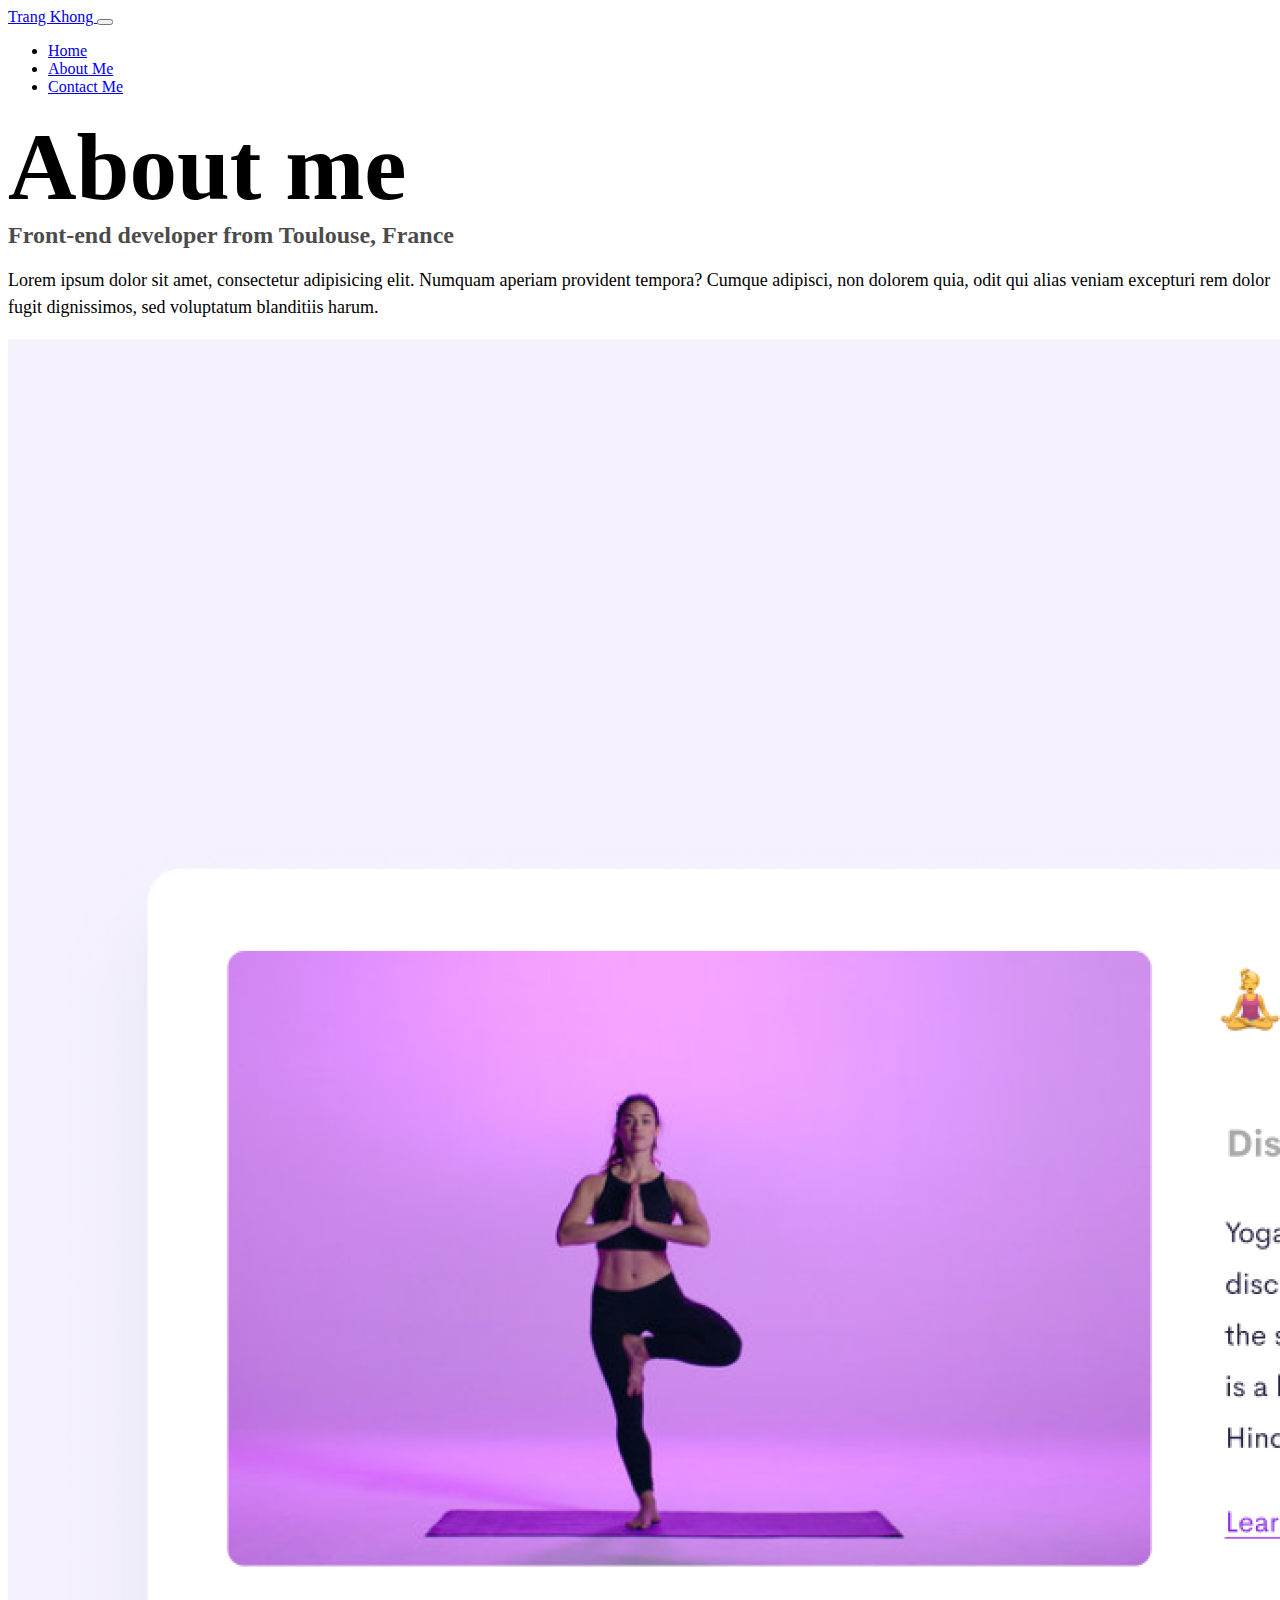
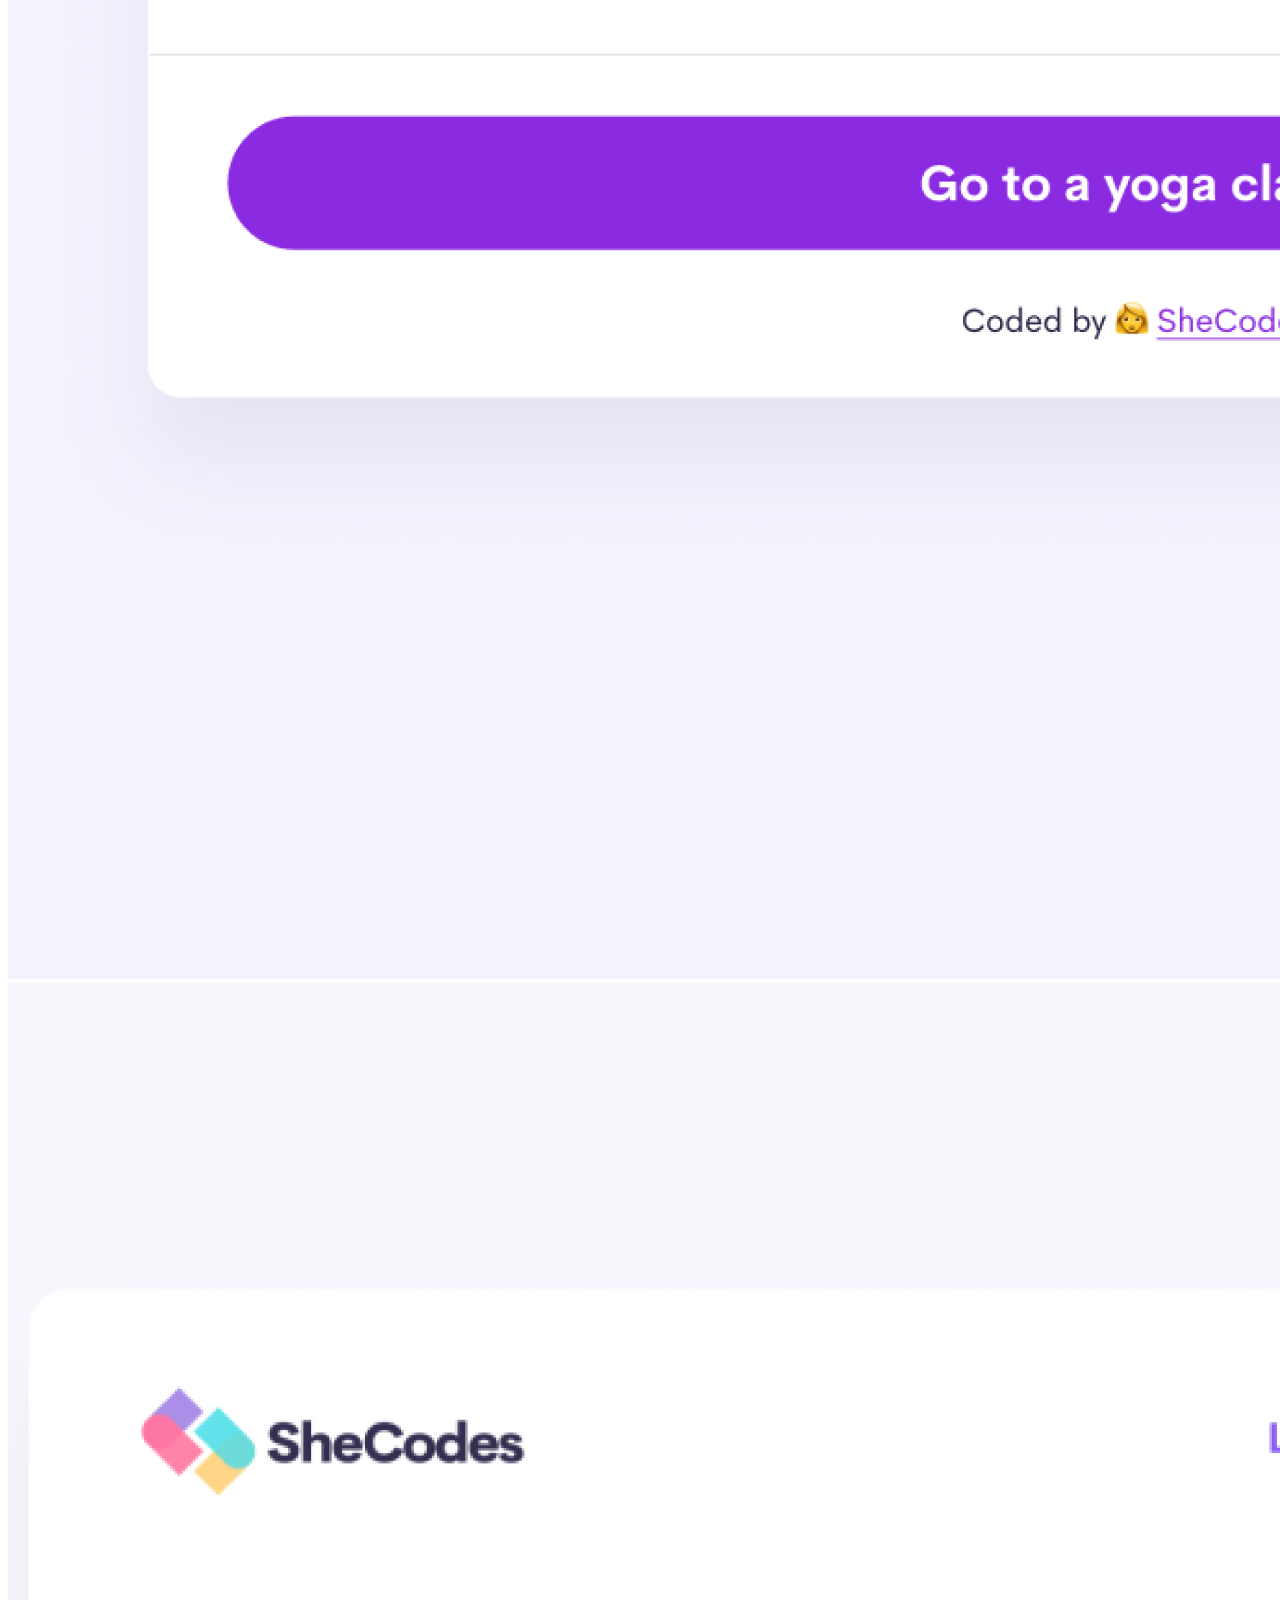
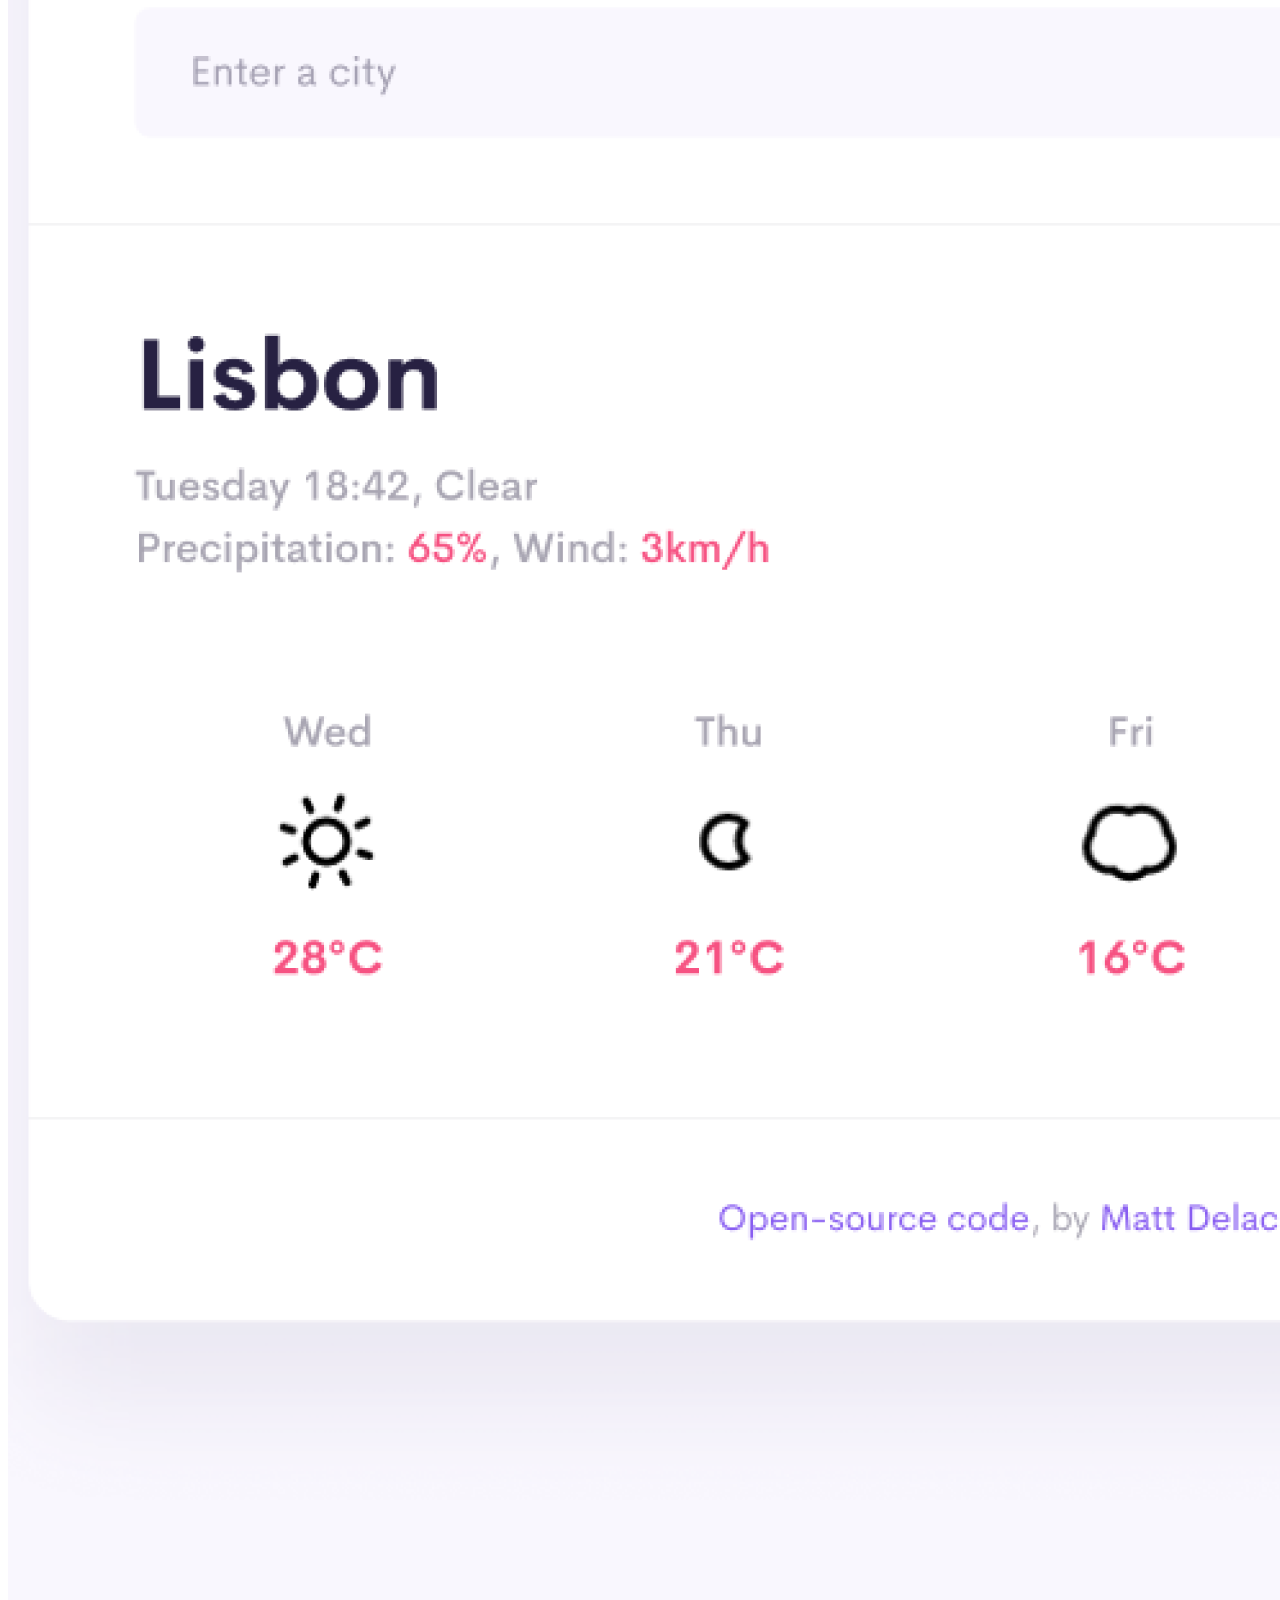
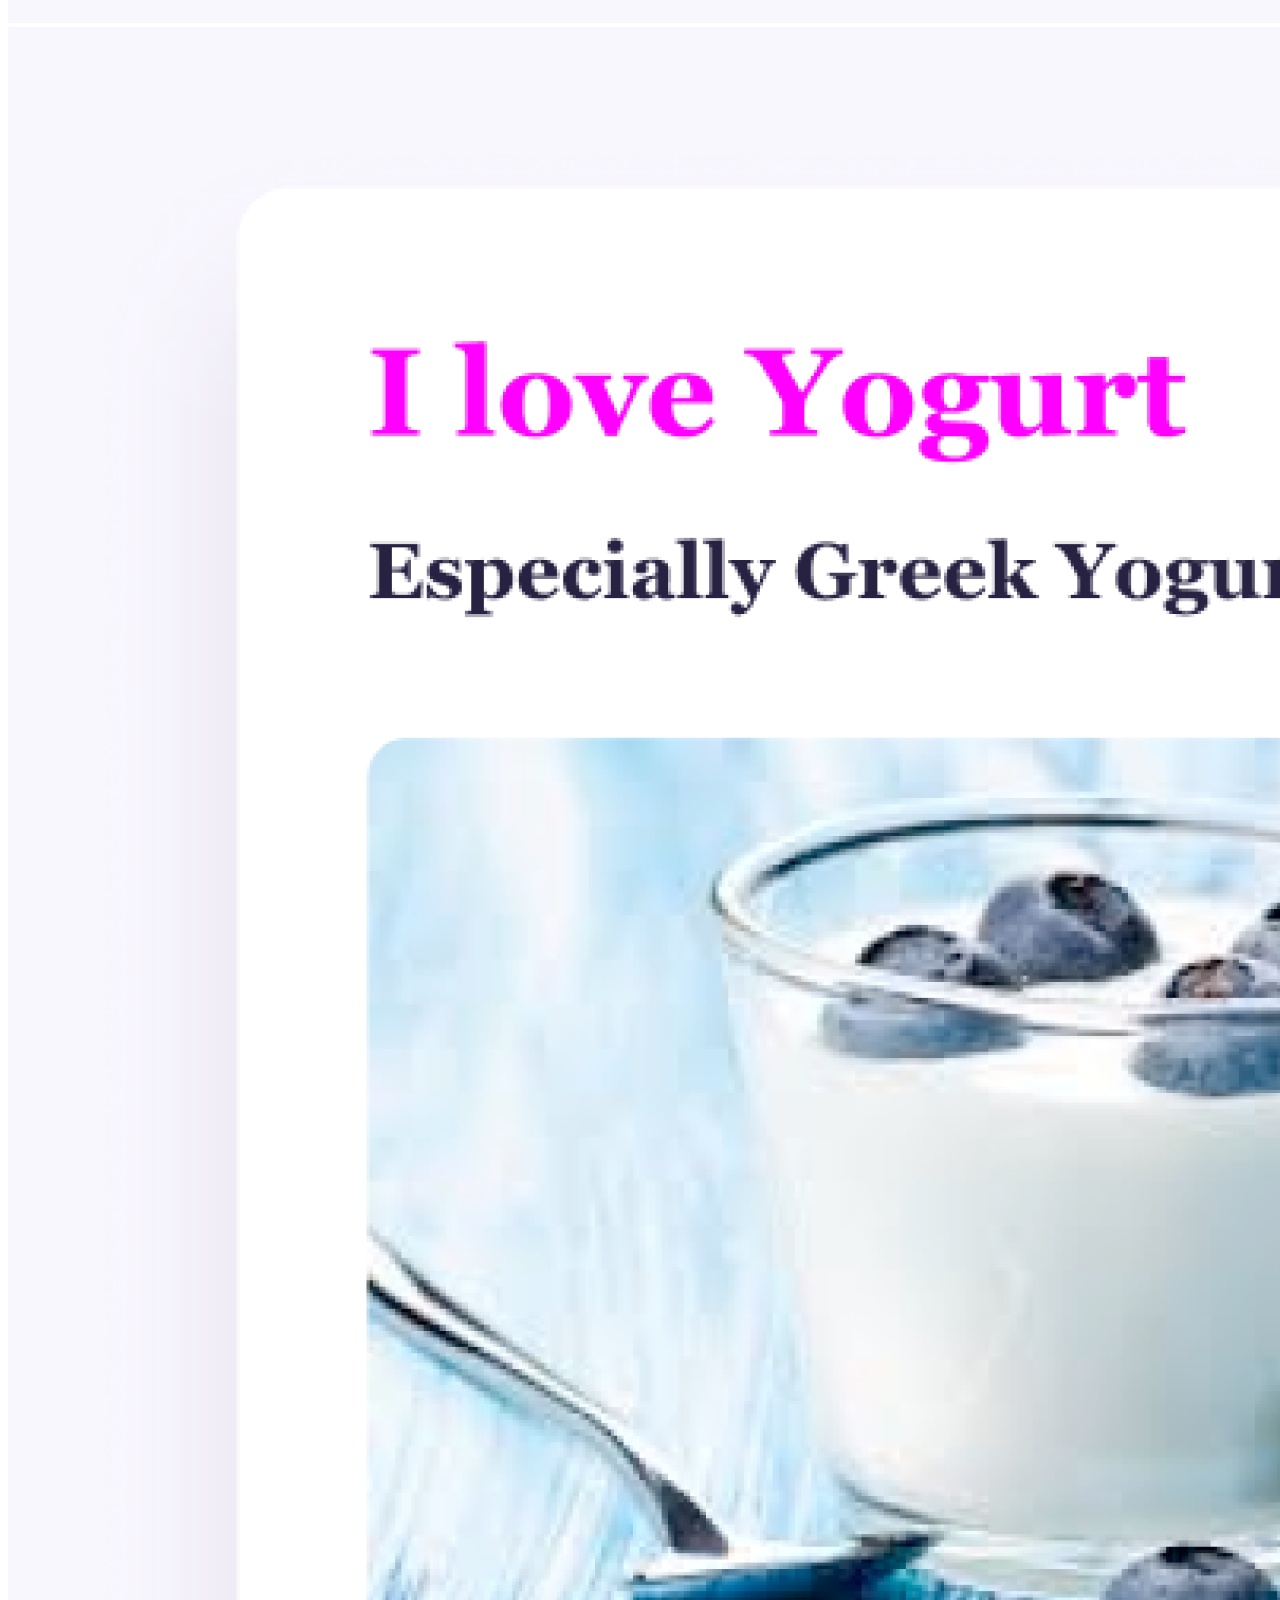
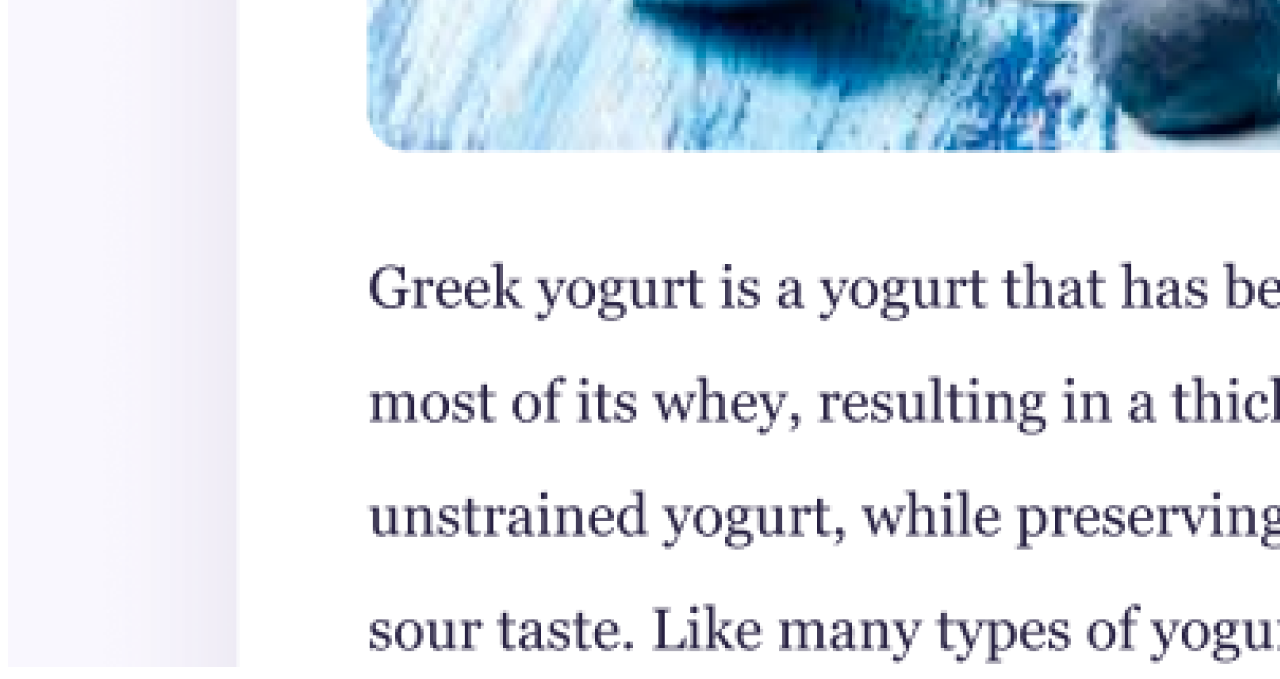
==== commit f89cca15: "adjusting 3 pics at about me page" ====
--- a/about.html
+++ b/about.html
@@ -4,7 +4,10 @@
     <meta charset="UTF-8" />
     <meta http-equiv="X-UA-Compatible" content="IE=edge" />
     <meta name="viewport" content="width=device-width, initial-scale=1.0" />
-    <meta name="description" content="About Trang Khong, a front-end web developer based in California">
+    <meta
+      name="description"
+      content="About Trang Khong, a front-end web developer based in California"
+    />
     <title>About me - Trang Khong</title>
     <link
       href="https://cdn.jsdelivr.net/npm/bootstrap@5.0.0-beta2/dist/css/bootstrap.min.css"
@@ -26,7 +29,9 @@
         id="menu"
       >
         <div class="container-fluid">
-          <a class="navbar-brand" href="/index.html" title="Homepage"> Trang Khong </a>
+          <a class="navbar-brand" href="/index.html" title="Homepage">
+            Trang Khong
+          </a>
           <button
             class="navbar-toggler"
             type="button"
@@ -41,7 +46,11 @@
           <div class="collapse navbar-collapse" id="navbarNav">
             <ul class="navbar-nav">
               <li class="nav-item">
-                <a class="nav-link" aria-current="page" href="/index.html" title="Homepage"
+                <a
+                  class="nav-link"
+                  aria-current="page"
+                  href="/index.html"
+                  title="Homepage"
                   >Home</a
                 >
               </li>
@@ -49,12 +58,17 @@
                 <a
                   class="nav-link active"
                   aria-current="page"
-                  href="/about.html" title="About Trang Khong"
+                  href="/about.html"
+                  title="About Trang Khong"
                   >About Me</a
                 >
               </li>
               <li class="nav-item">
-                <a class="nav-link" aria-current="page" href="/about.html#email" title="Contact Trang Khong"
+                <a
+                  class="nav-link"
+                  aria-current="page"
+                  href="/about.html#email"
+                  title="Contact Trang Khong"
                   >Contact Me</a
                 >
               </li>
@@ -64,32 +78,39 @@
       </nav>
     </div>
 
-    <div class="body">
-      <h1 class="text-center">About me</h1>
-      <h3 class="text-center">
-        Front-end developer from San Francisco, California
-      </h3>
-      <div id="content">
-        <p class="text-center" styles="margin: 50px;">
-          Lorem ipsum dolor sit amet consectetur adipisicing elit. Beatae
-          asperiores aspernatur tempora, accusantium modi, incidunt repellendus
-          nihil quia omnis pariatur error id necessitatibus delectus mollitia
-          iste itaque iusto sed eveniet.
-        </p>
-    </div class="container">
-      <div class="row" id="about-me-pics">
-          <div class="col-sm-4">
+    <h1 class="text-center">About me</h1>
+    <h3 class="text-center">Front-end developer from Toulouse, France</h3>
+    <div class="about-paragraphs text-center">
+      <p>
+        Lorem ipsum dolor sit amet, consectetur adipisicing elit. Numquam
+        aperiam provident tempora? Cumque adipisci, non dolorem quia, odit qui
+        alias veniam excepturi rem dolor fugit dignissimos, sed voluptatum
+        blanditiis harum.
+      </p>
+    </div>
+    <div class="container">
+      <div class="row">
+        <div class="col-sm-4">
           <img
-          class=" img-fluid rounded shadow-sm p-2 border" style="margin:40px" src="/imgs/yoga.png" alt="yoga project"/>
+            src="/images/yoga.png"
+            class="img-fluid p-2 mb-4 shadow rounded"
+            alt="Yoga project"
+          />
         </div>
         <div class="col-sm-4">
-          <img class="img-fluid rounded shadow-sm p-2 border" style="margin:40px" src="/imgs/weather.png" alt="weather project"/>
+          <img
+            src="/images/weather.png"
+            class="img-fluid p-2 mb-4 shadow rounded"
+            alt="Weather project"
+          />
         </div>
         <div class="col-sm-4">
-          <img class="img-fluid rounded shadow-sm p-2 border" style="margin:40px" src="/imgs/yogurt.png" alt="yogurt project"/>
+          <img
+            src="/images/yogurt.png"
+            class="img-fluid p-2 mb-4 shadow rounded"
+            alt="Yogurt project"
+          />
         </div>
-          <h2 id="email" class="text-center">📮 Contact me</h2>
-          <a id="mail-to" class="text-center" href="Mailto:knktrang93@gmail.com" style="margin-bottom: 50px;">knktrang93@gmail.com</a>
       </div>
     </div>
   </body>
--- a/styles.css
+++ b/styles.css
@@ -11,6 +11,7 @@
 h2 {
   font-size: 48px;
   margin: 0;
+  margin-top: 30px;
 }
 h1 {
   font-size: 95px;
@@ -32,6 +33,7 @@
   text-decoration: none;
   margin: 20px;
   margin-bottom: 50px;
+  margin-left: 0;
   border-radius: 4px;
   padding: 20px 15px;
   background-color: var(--primary-color);
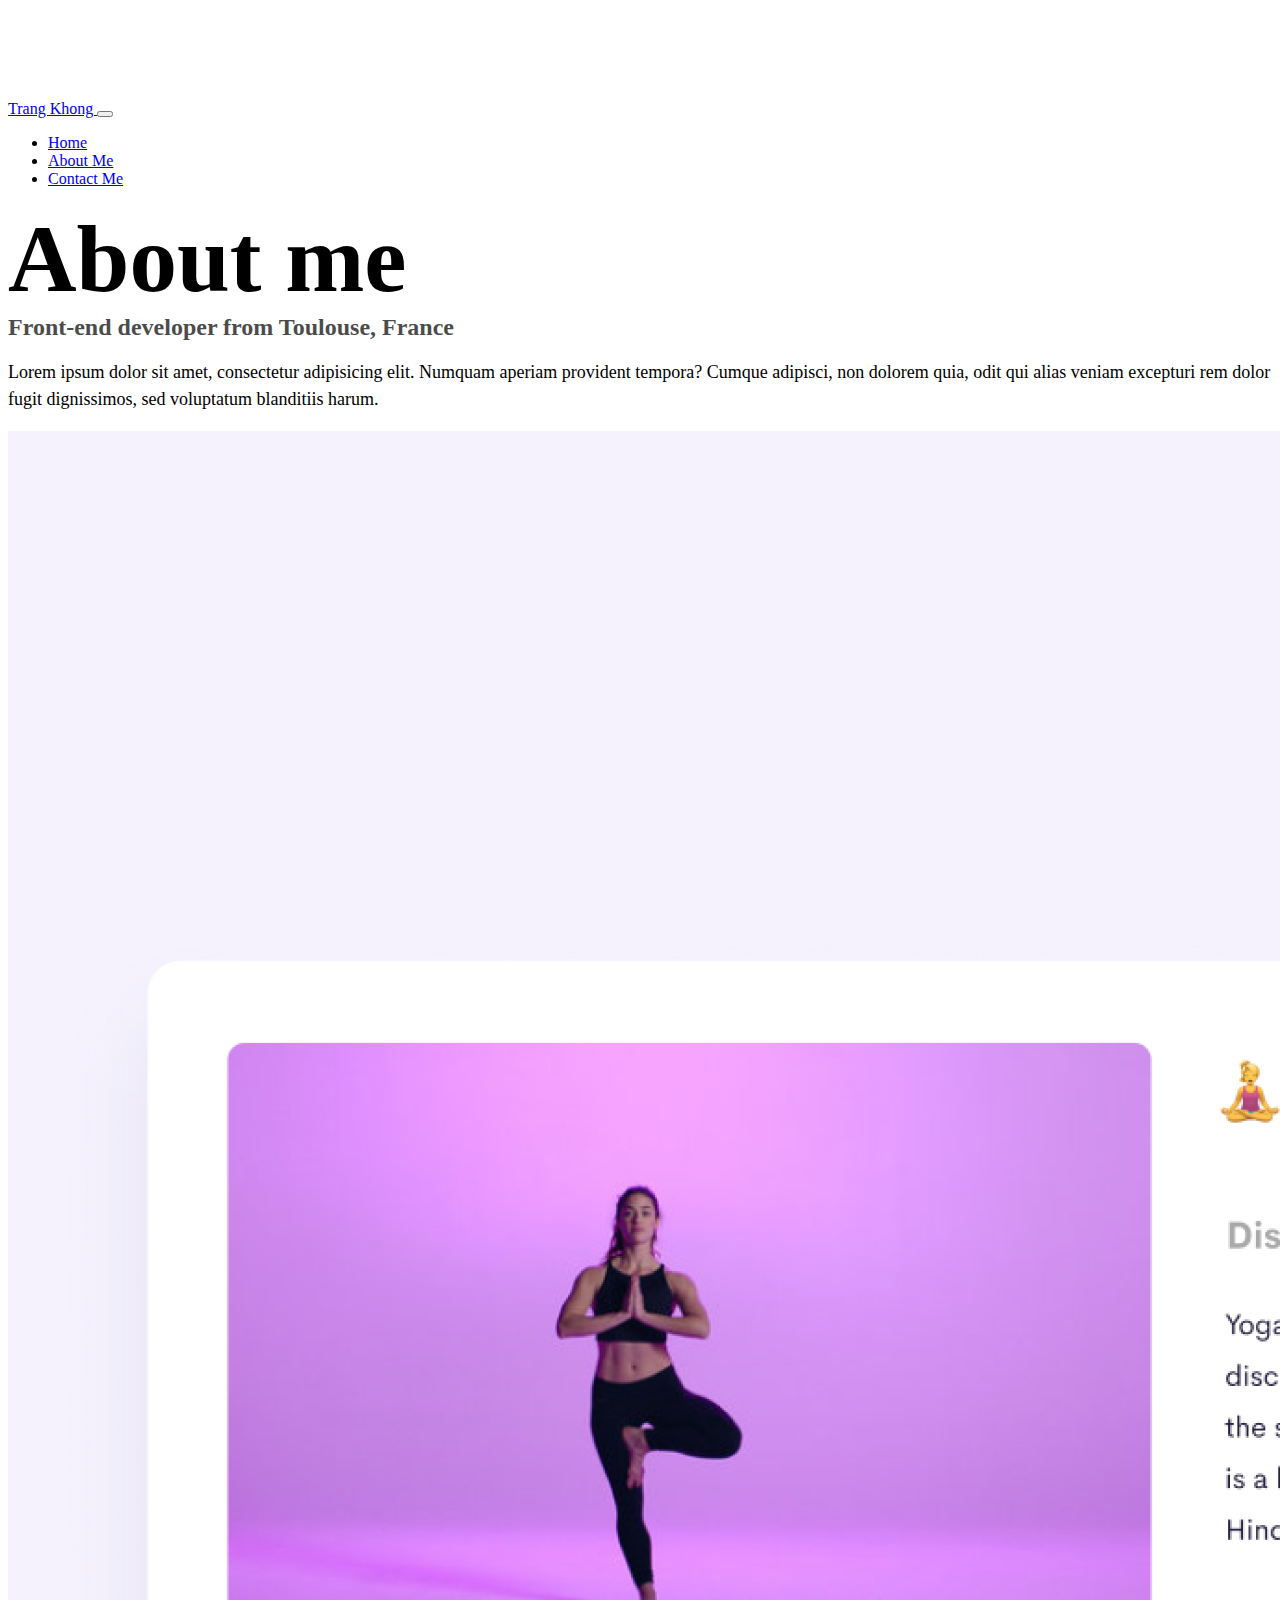
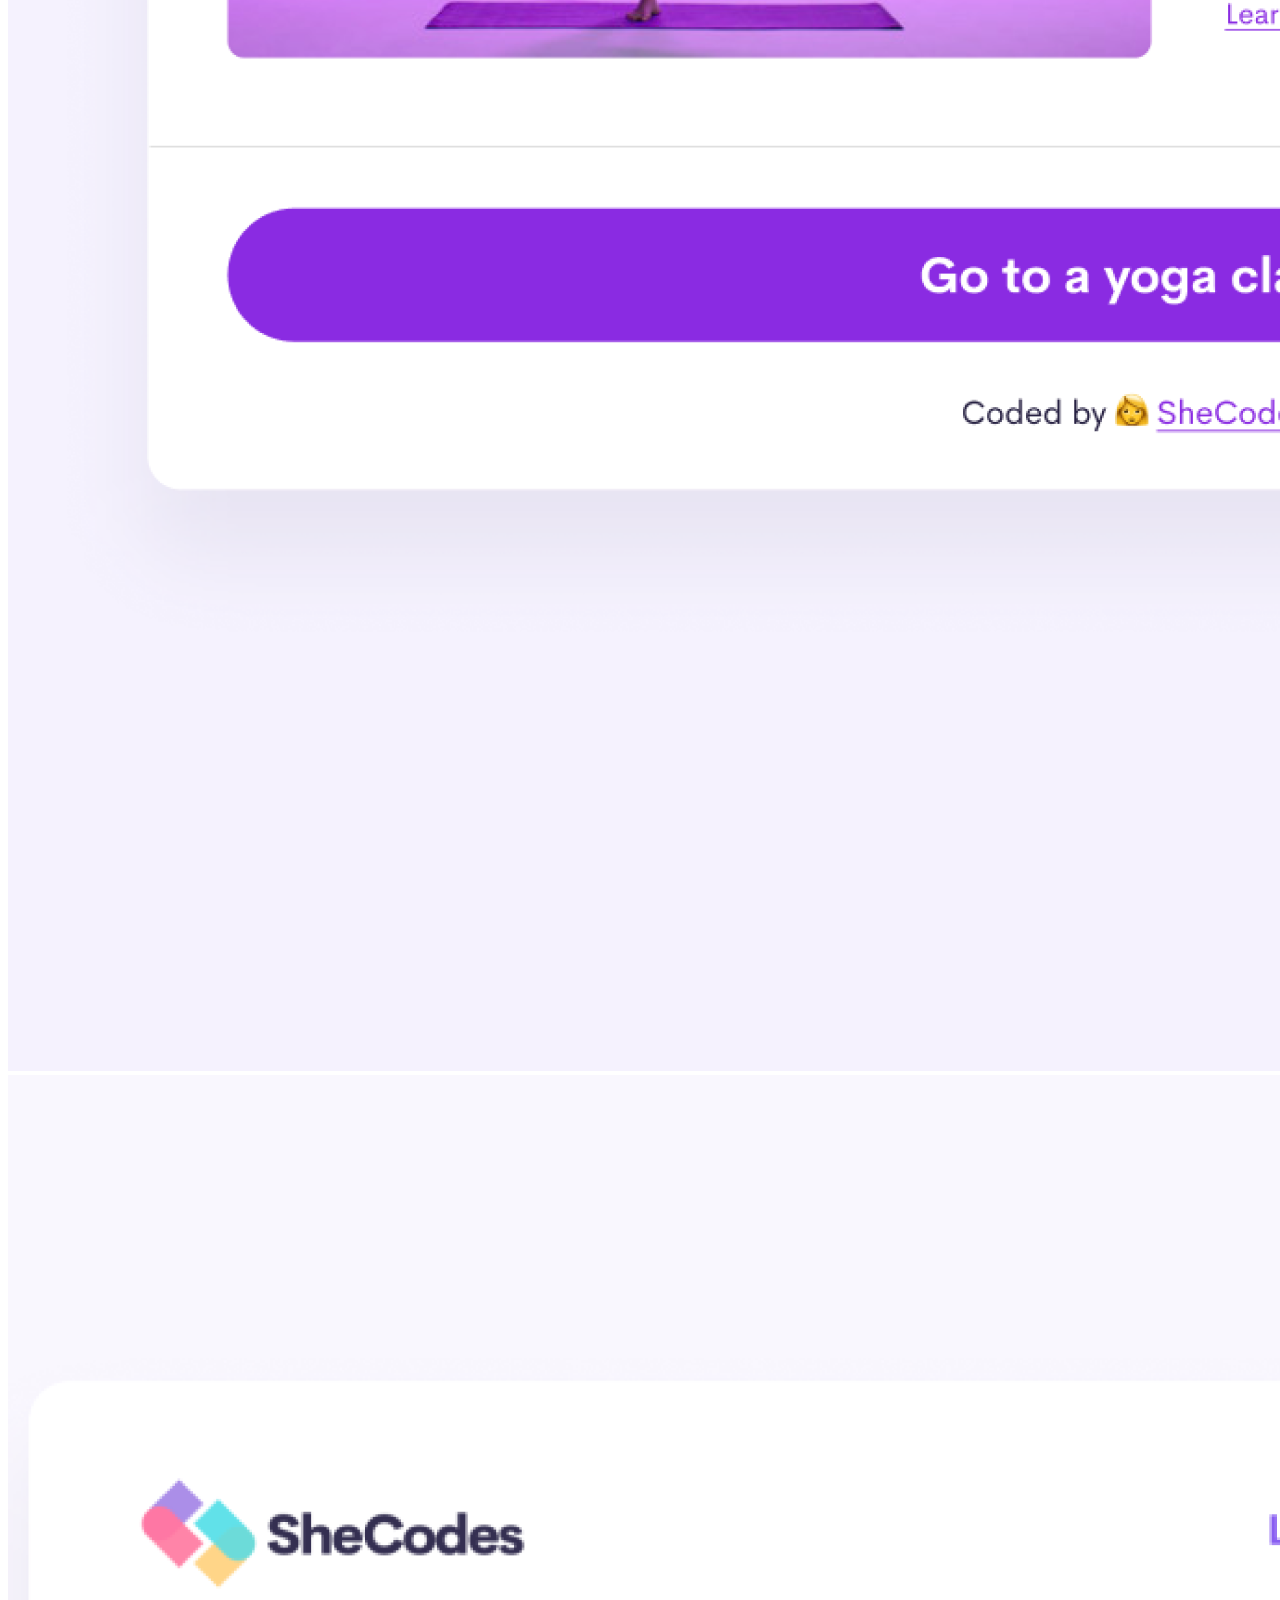
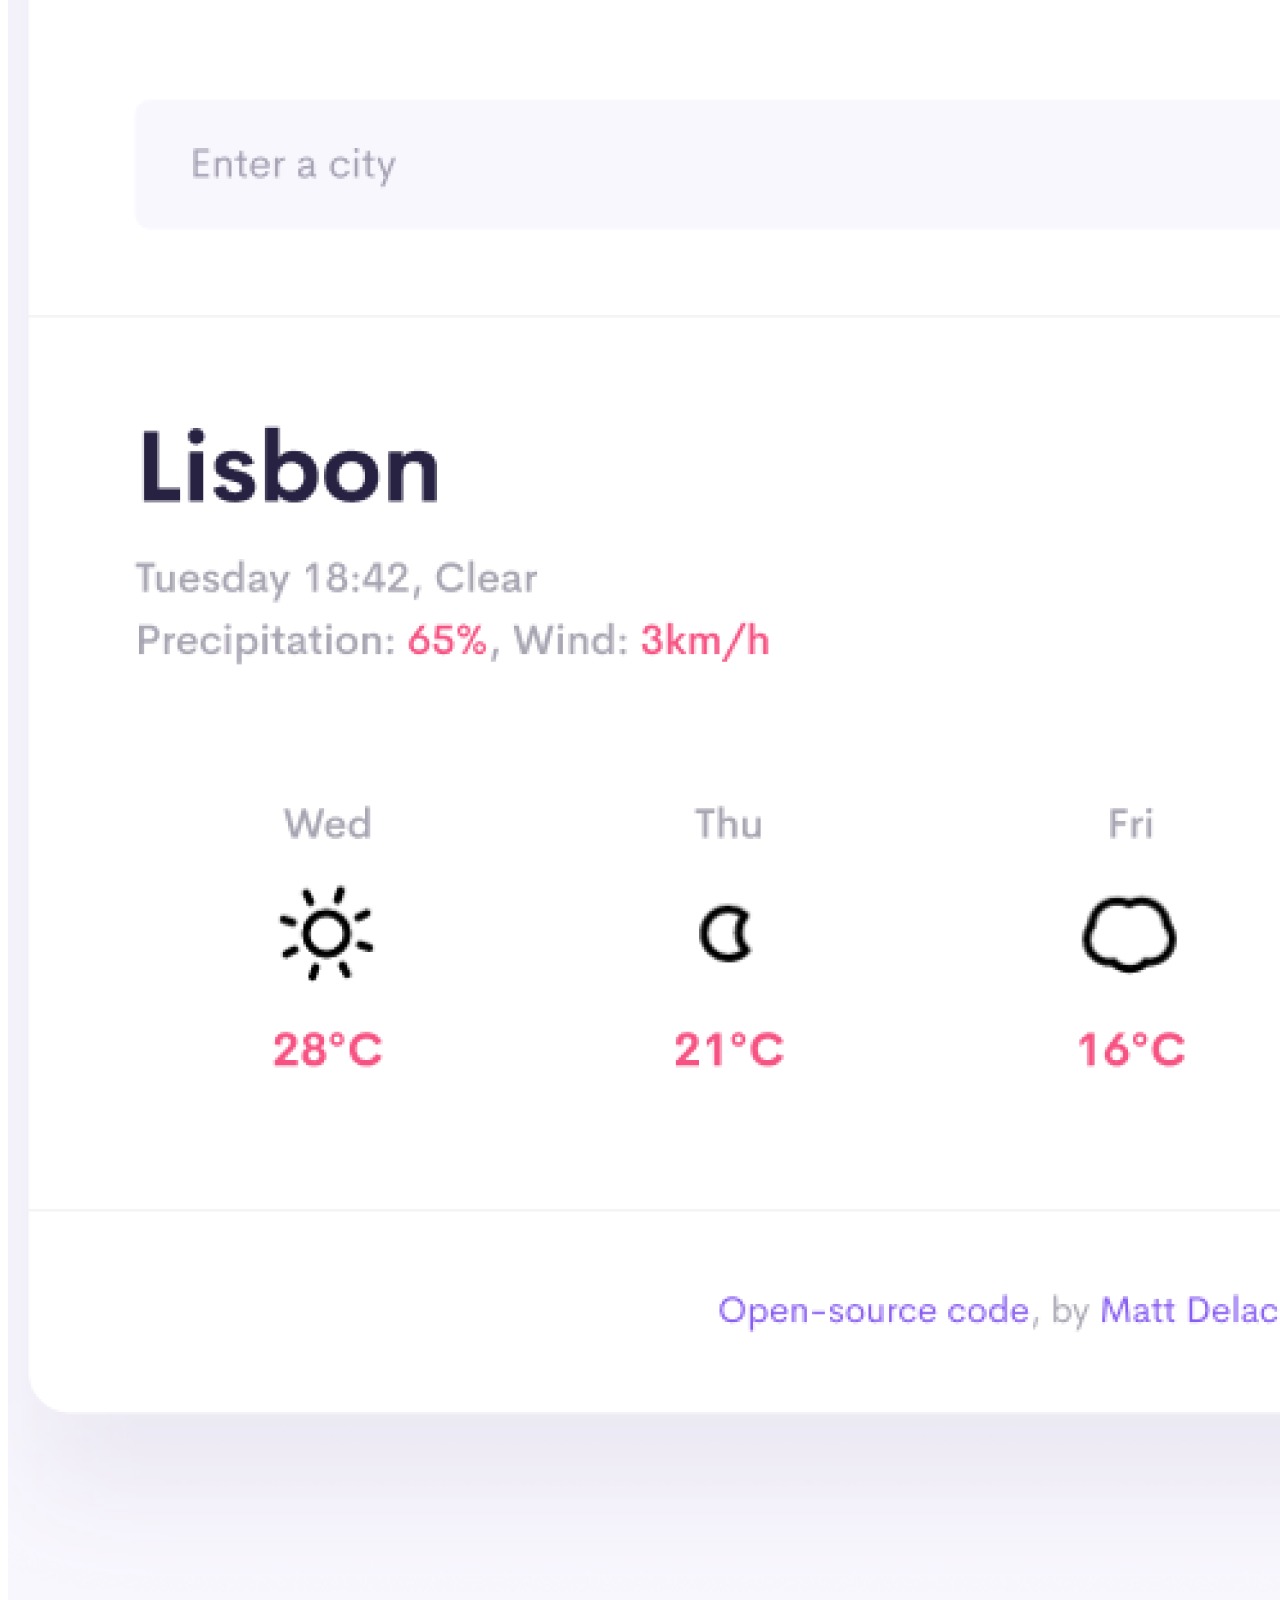
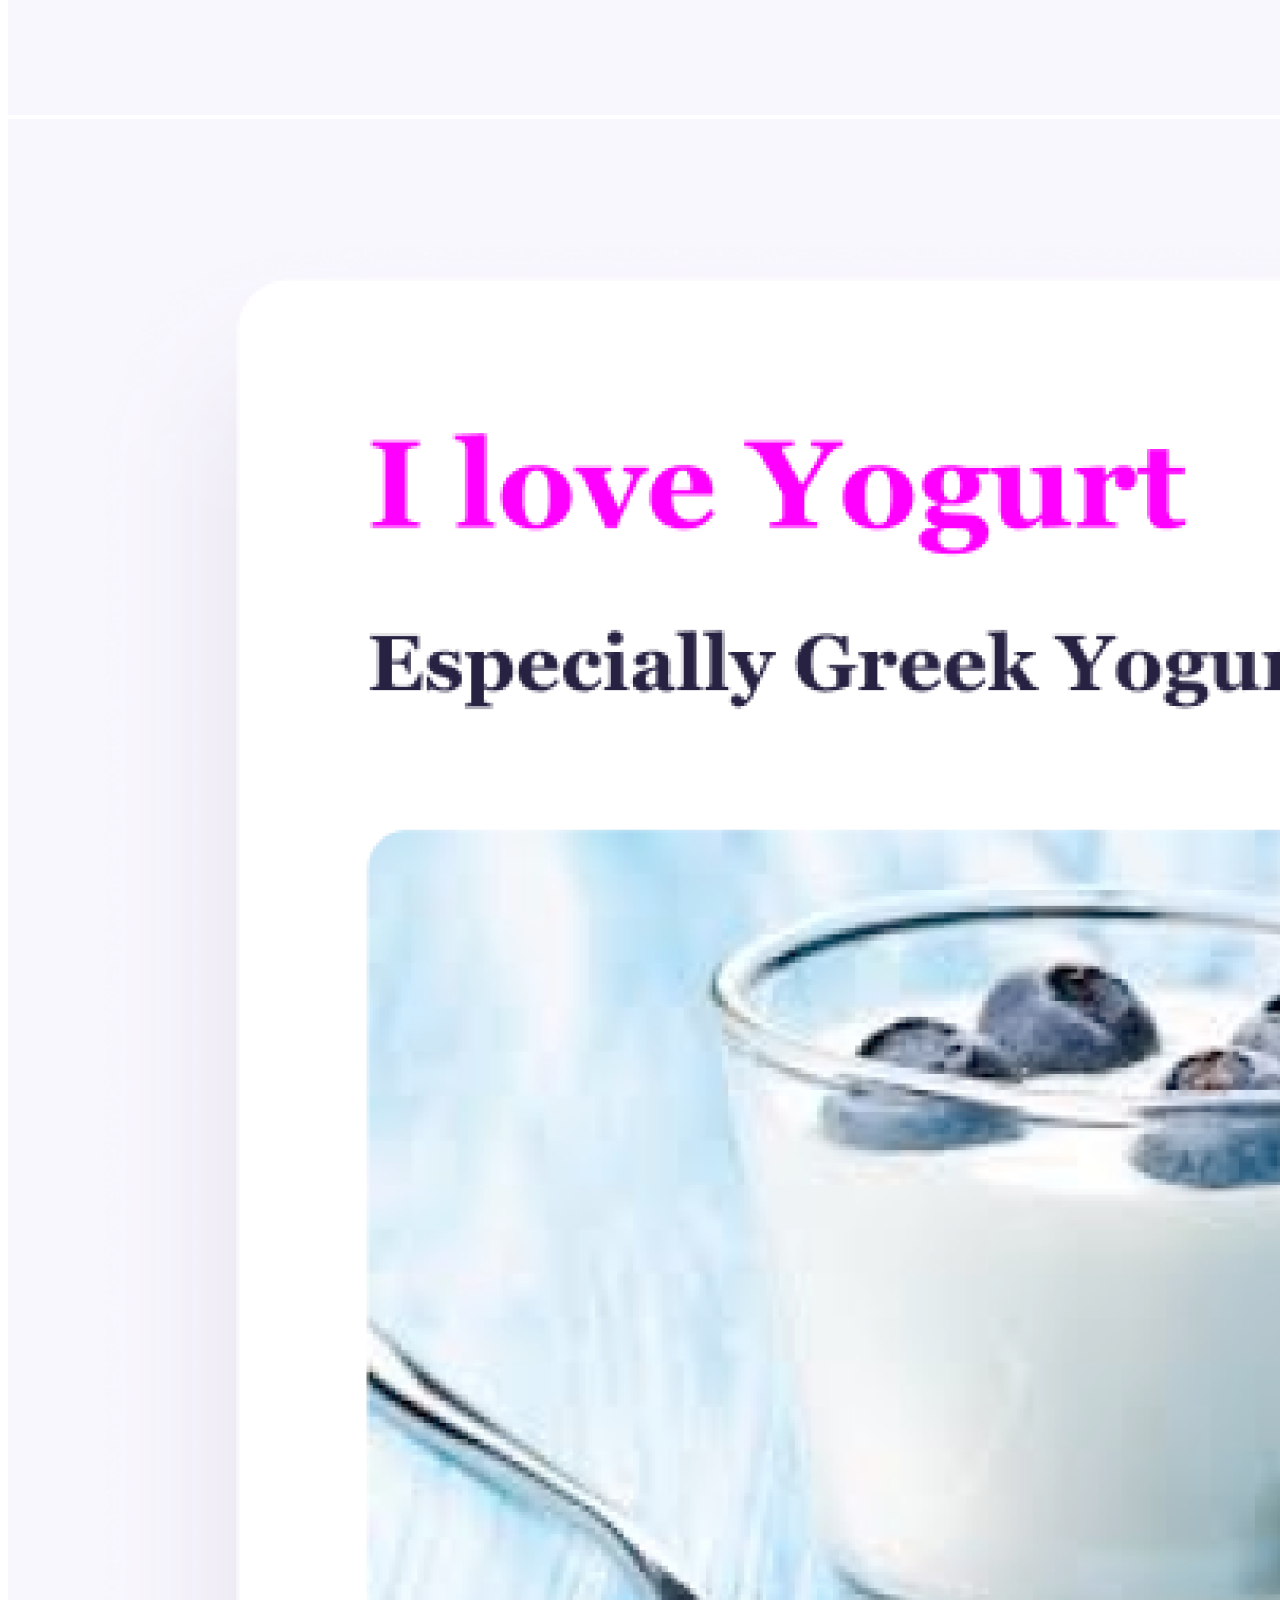
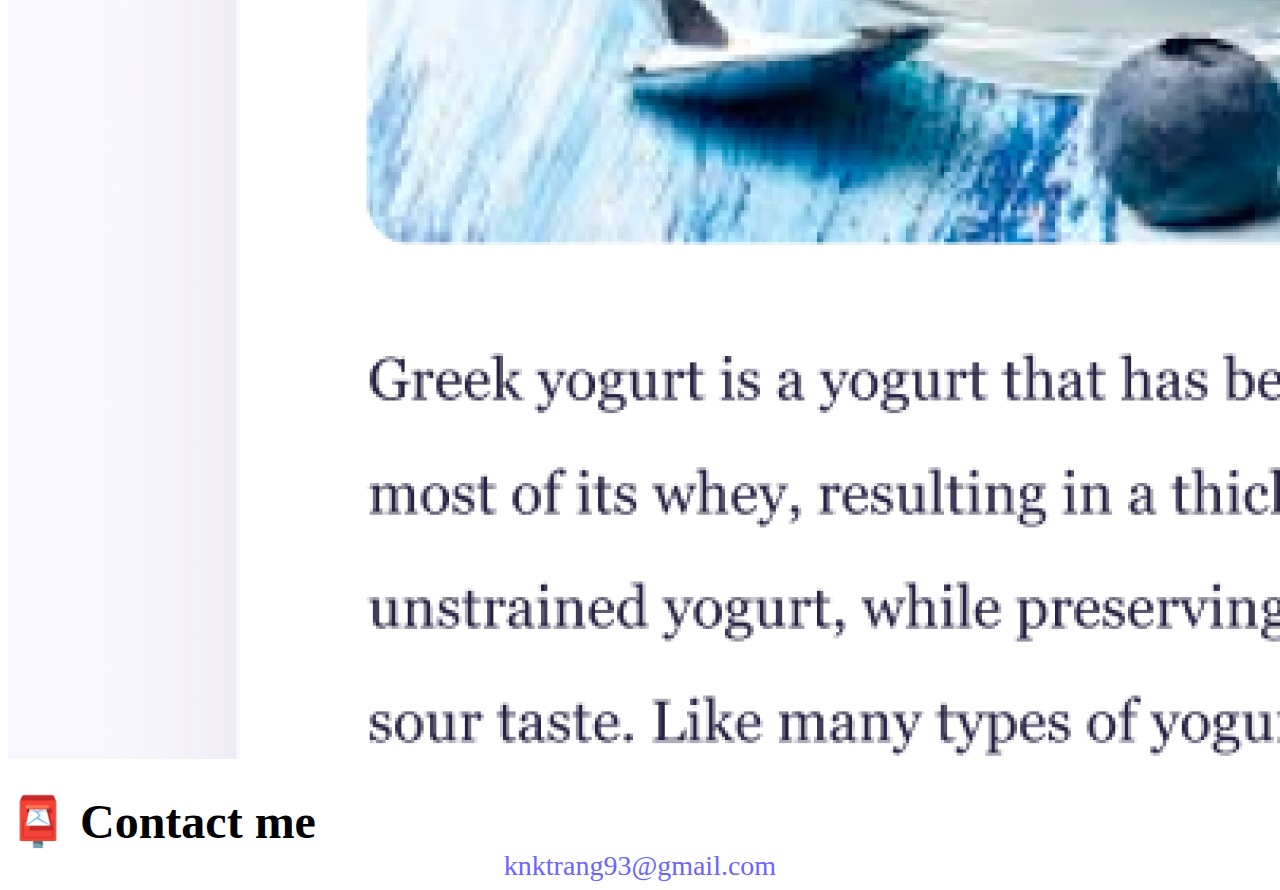
==== commit 388e518d: "final touches" ====
--- a/about.html
+++ b/about.html
@@ -113,5 +113,11 @@
         </div>
       </div>
     </div>
+   
+      <h2 class="text-center">📮 Contact me</h2>
+      <a href="mailto:knktrang93@gmail.com" id="mail-to" class="mb-5">
+        knktrang93@gmail.com
+      </a>
+    </div>
   </body>
 </html>
--- a/styles.css
+++ b/styles.css
@@ -5,7 +5,7 @@
 }
 
 body {
-  margin-top: 100px 0;
+  margin-top: 100px;
 }
 
 h2 {
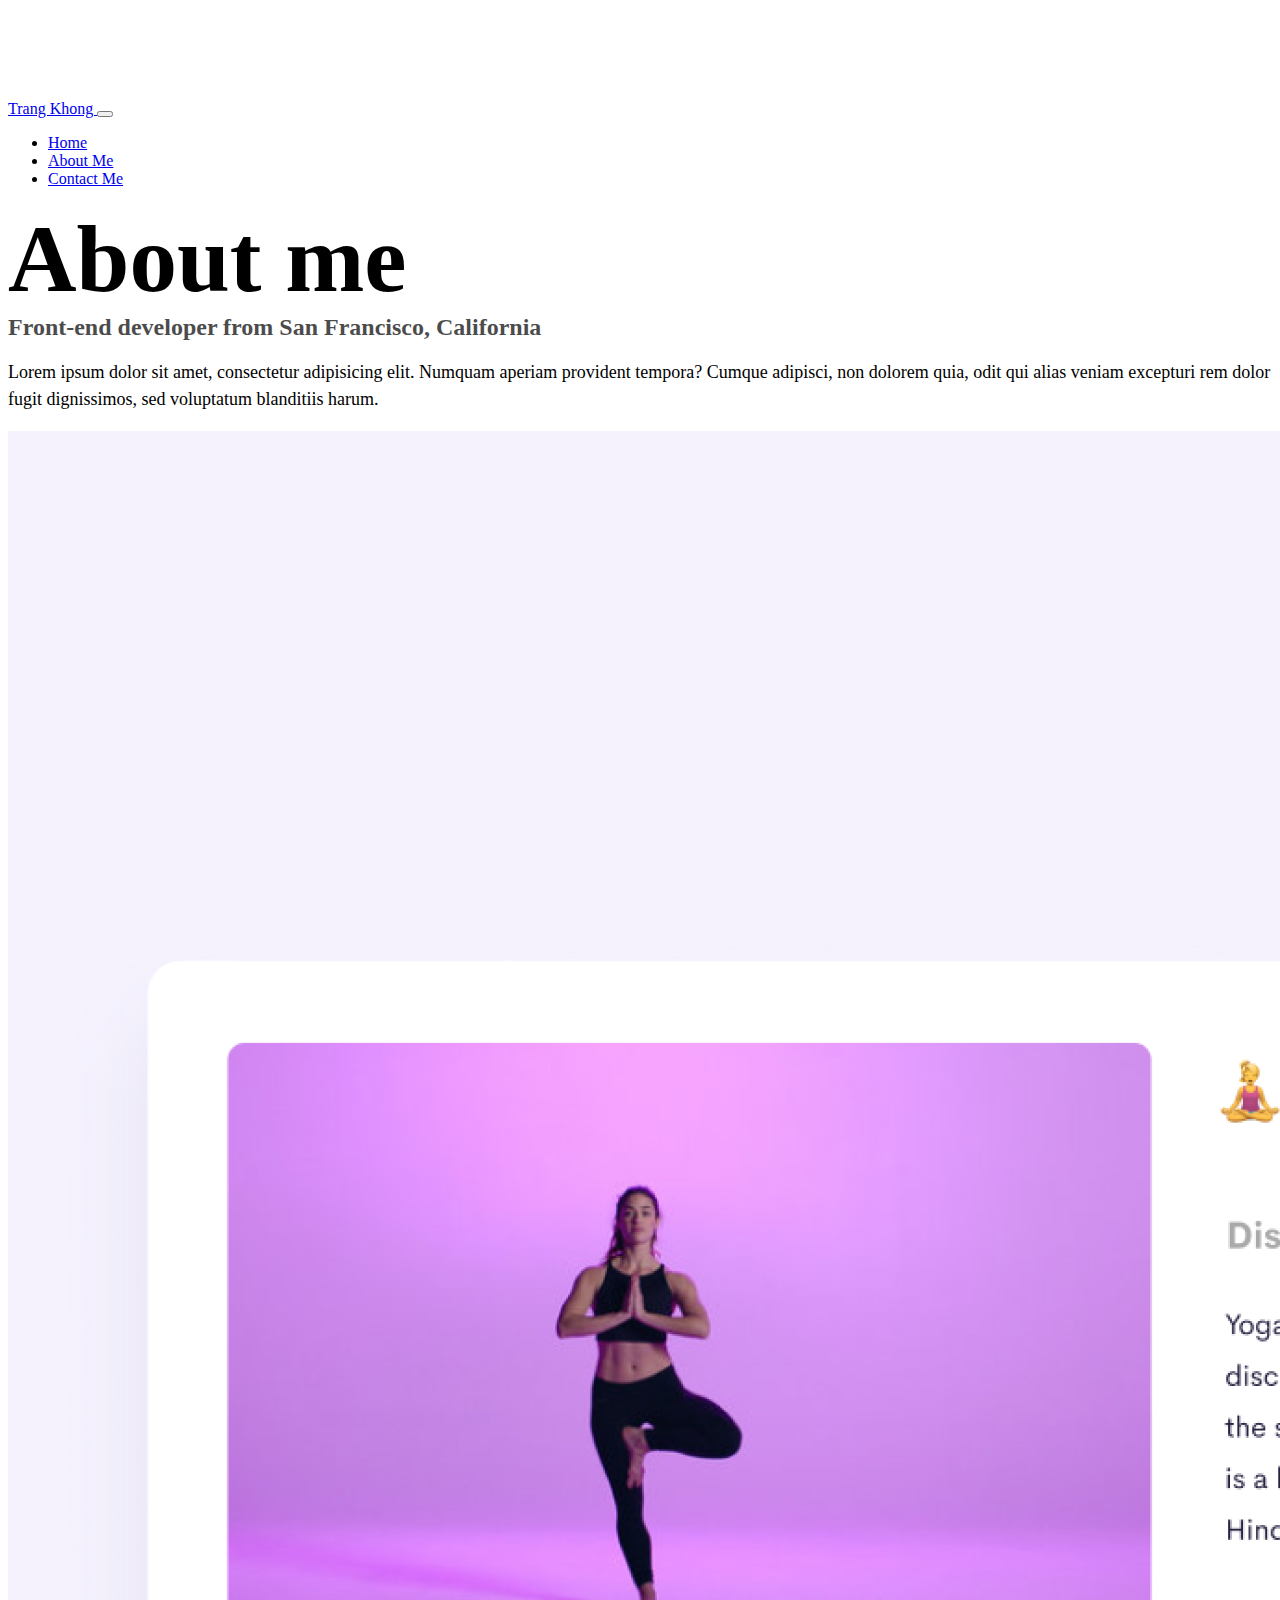
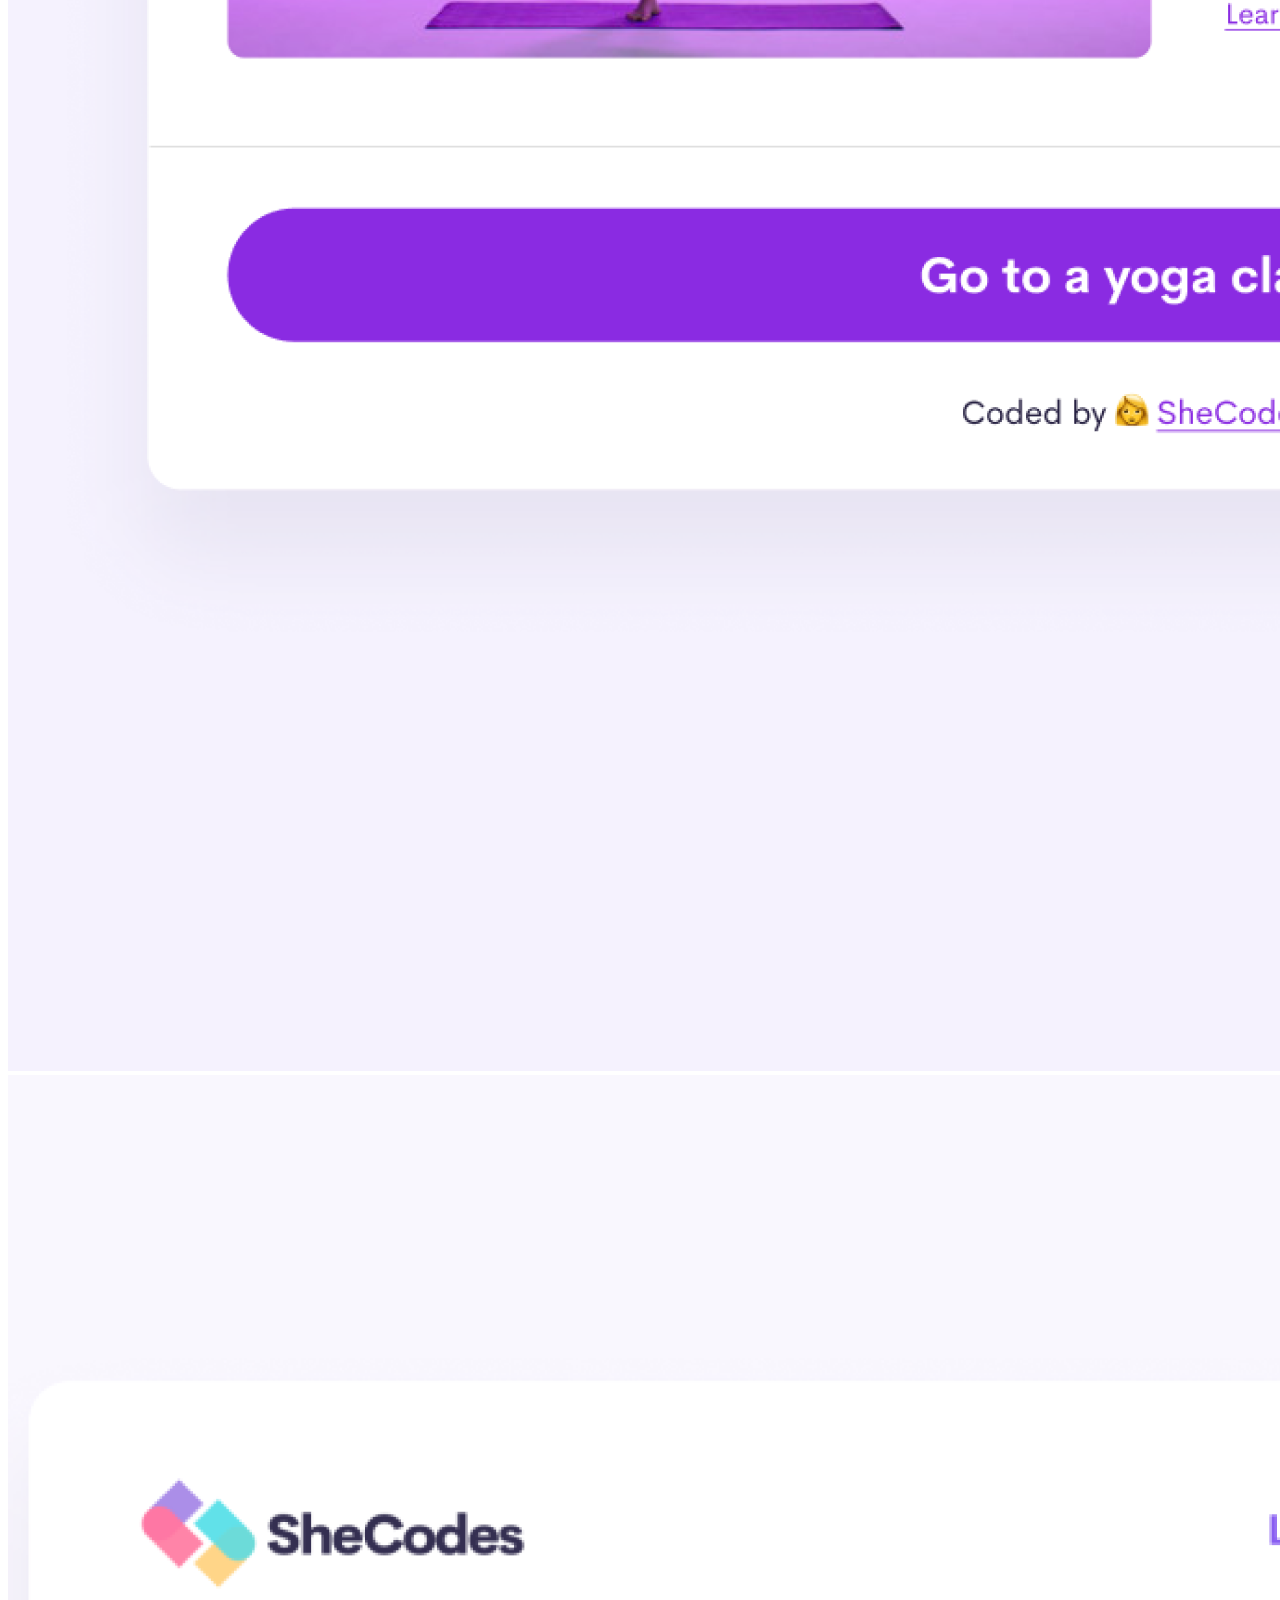
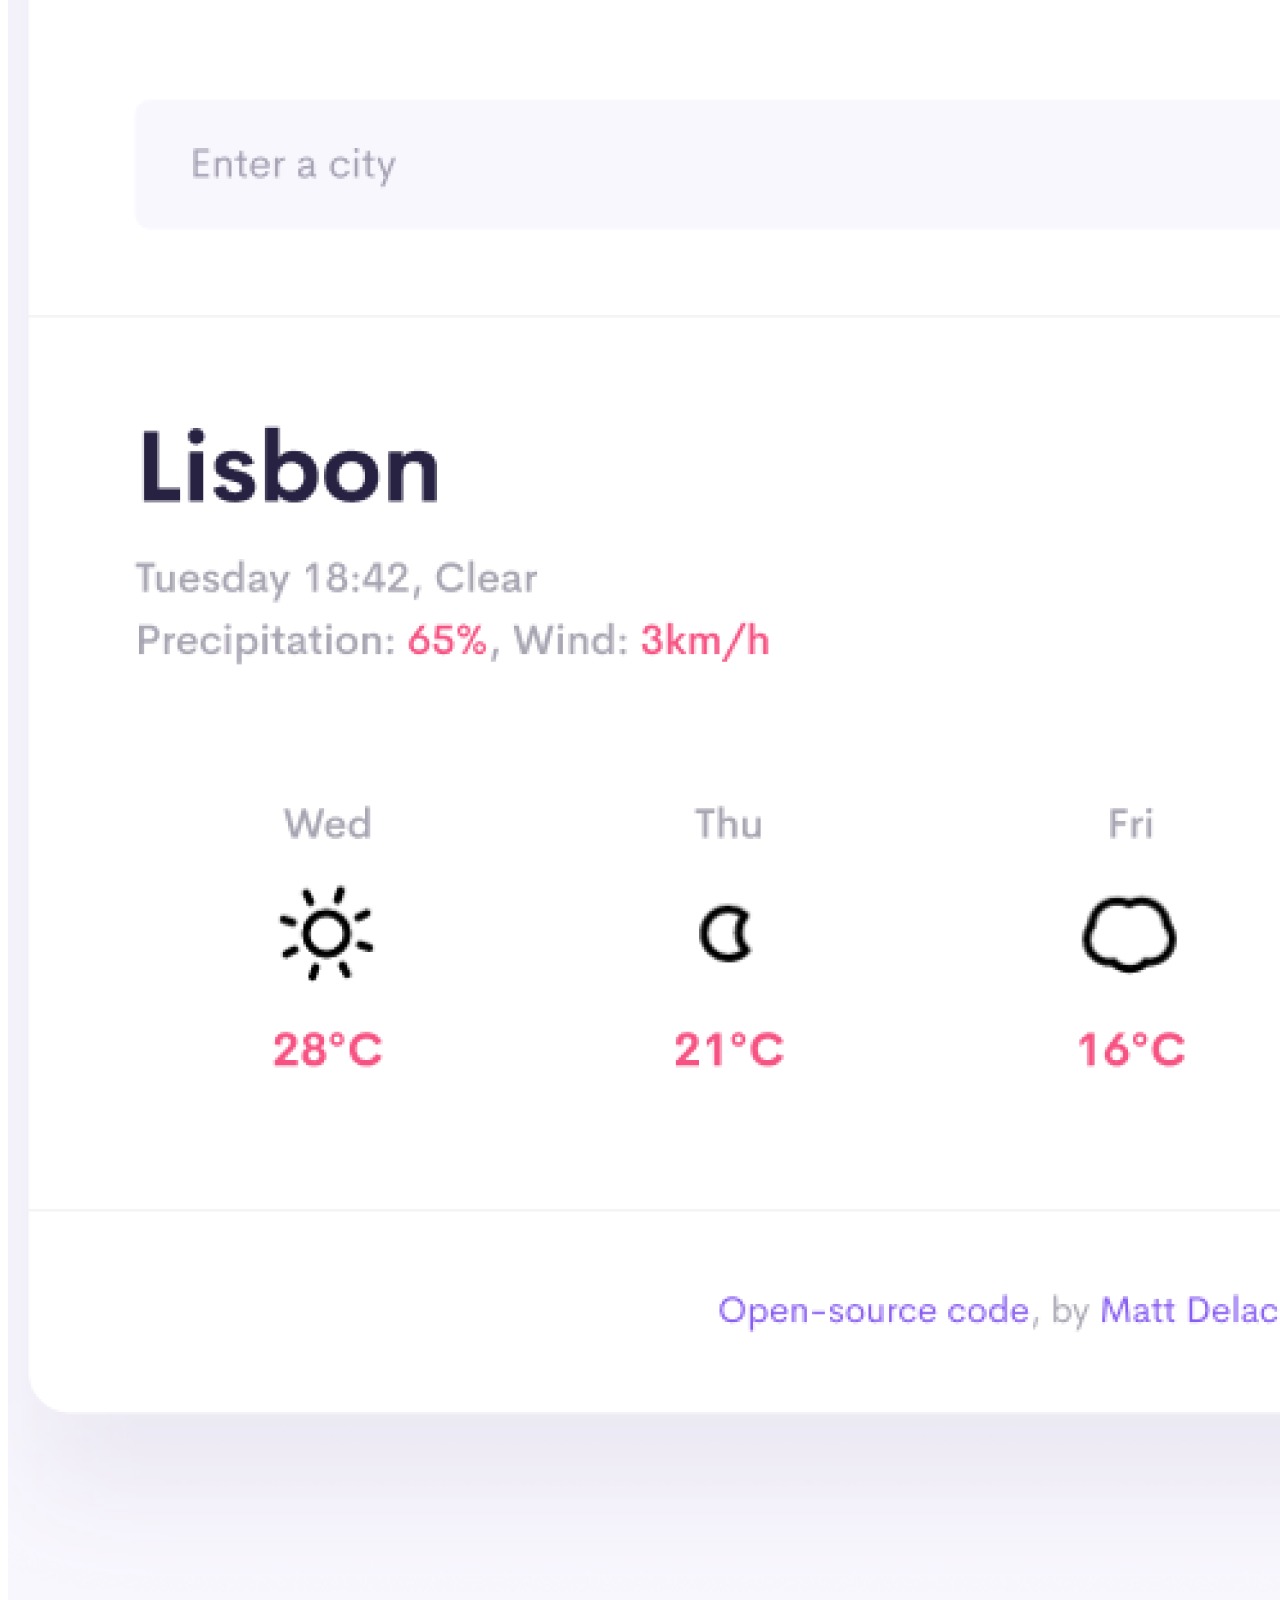
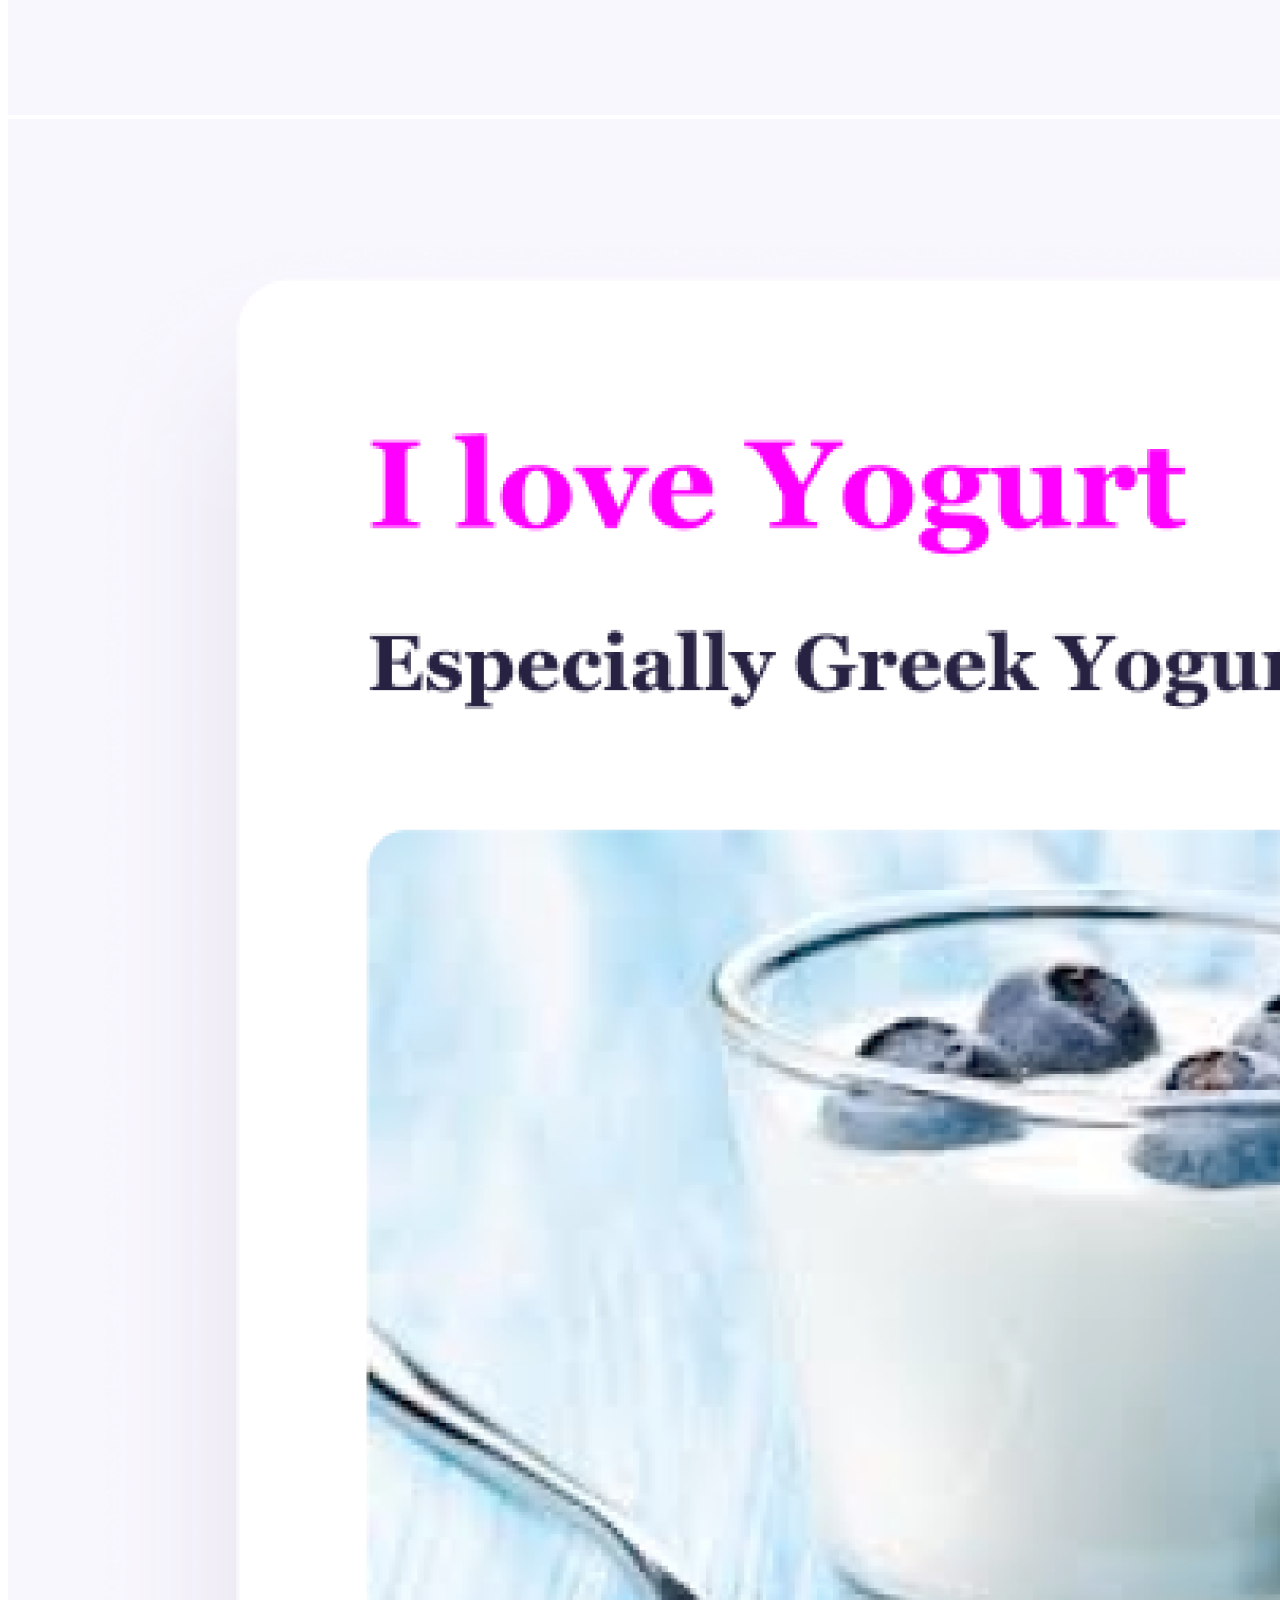
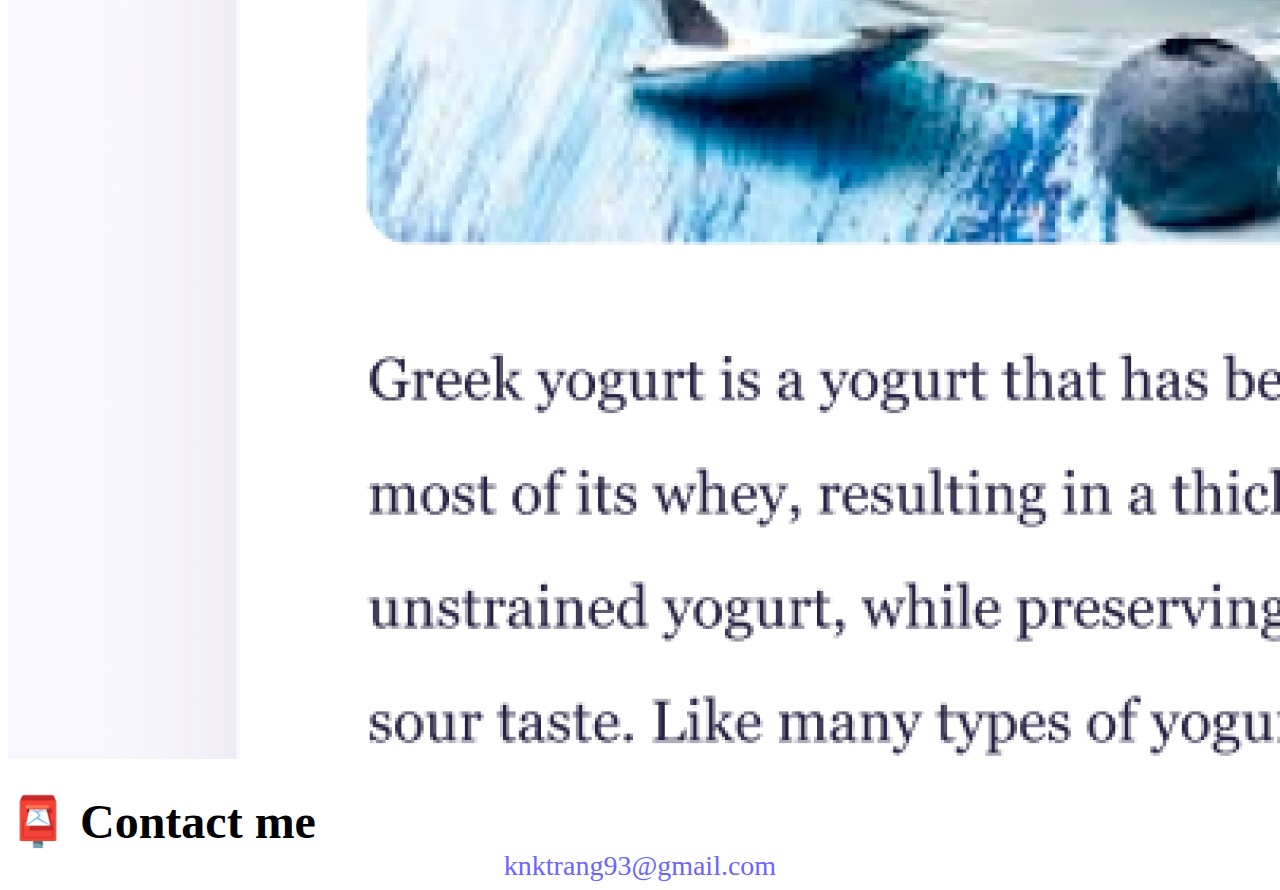
==== commit c02c434b: "Update about.html" ====
--- a/about.html
+++ b/about.html
@@ -79,7 +79,7 @@
     </div>
 
     <h1 class="text-center">About me</h1>
-    <h3 class="text-center">Front-end developer from Toulouse, France</h3>
+    <h3 class="text-center">Front-end developer from San Francisco, California</h3>
     <div class="about-paragraphs text-center">
       <p>
         Lorem ipsum dolor sit amet, consectetur adipisicing elit. Numquam
